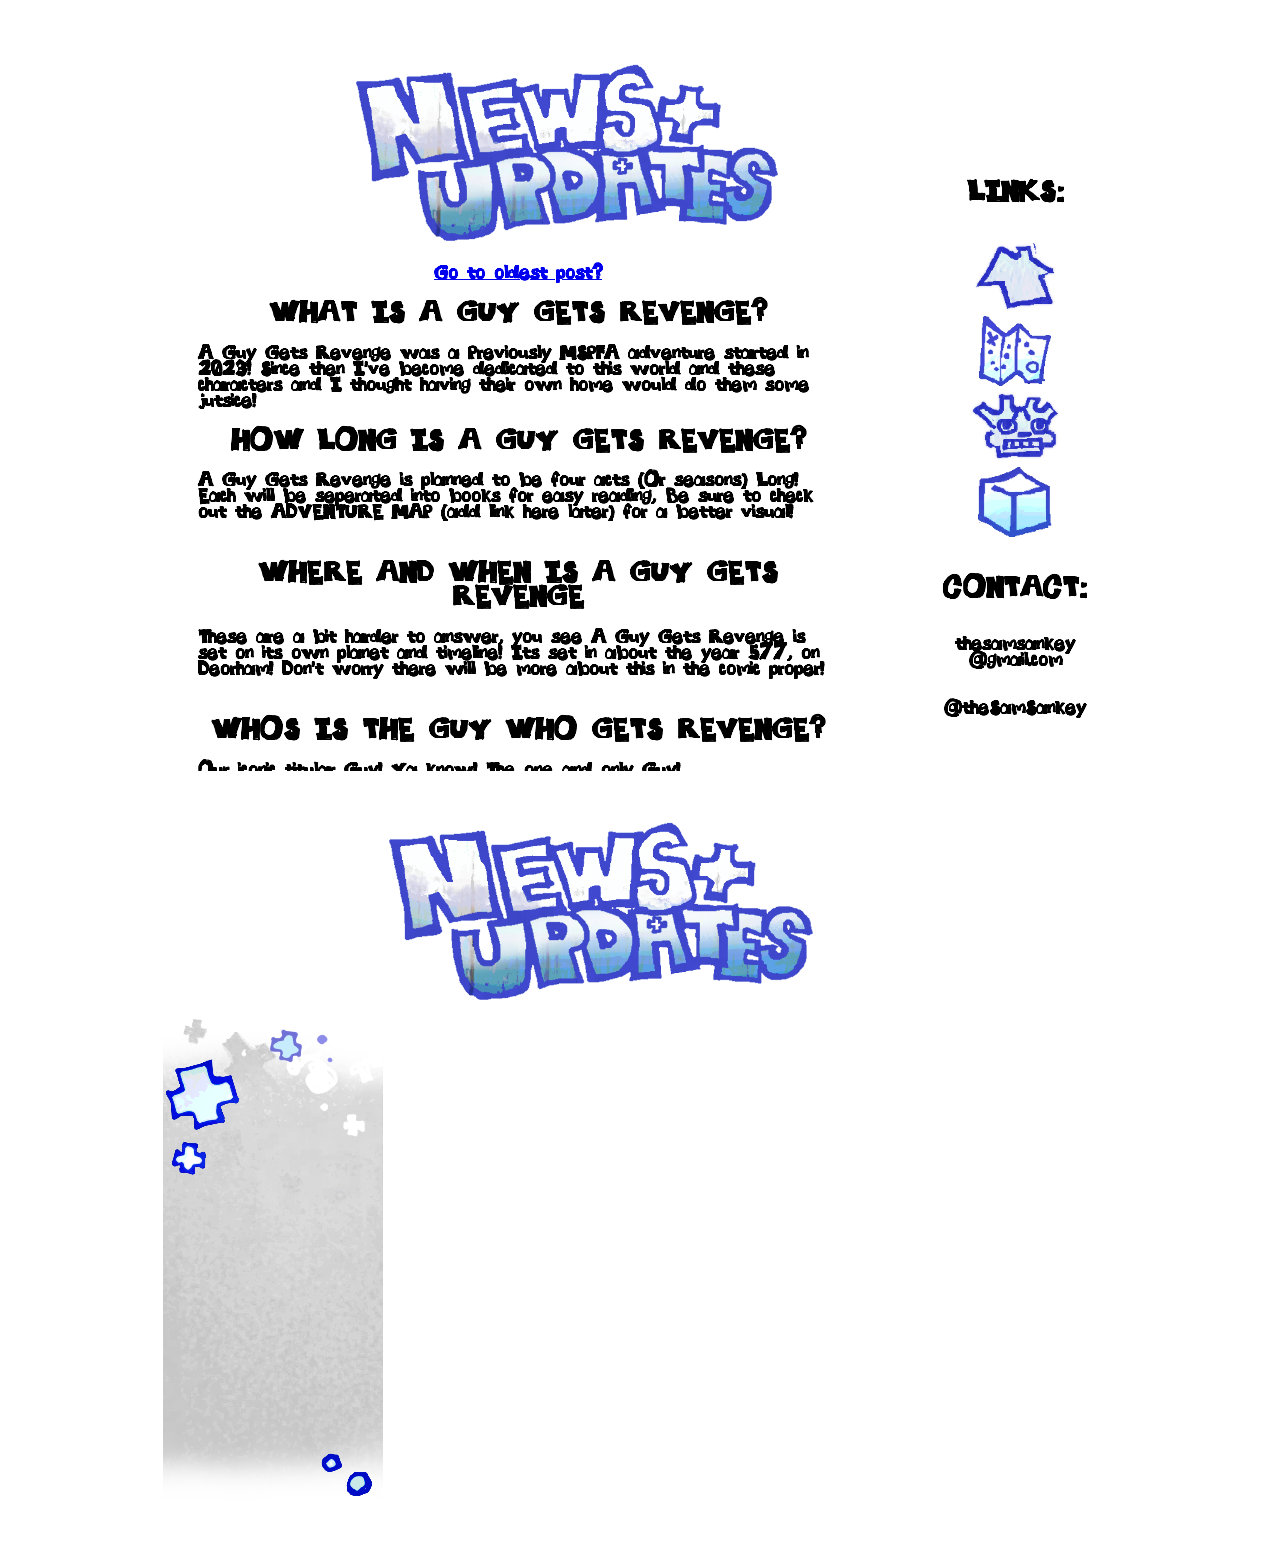
==== public/about.html @ 4111708c "Added the first new page! + Hopefully fixed the stars on mobile" ====
<!doctype html>
<html lang="en">
<head>
    <meta charset="utf-8">
    <meta name="viewport" content="width=device-width, initial-scale=1">
    <title>WELCOME TO A GUY GETS REVENGE</title>
     <link rel="stylesheet" href="OtherStuff/IndexCss.css">
    <style>
          body {
            font-family: GuyFont;
        }
          @font-face {
            font-family: GuyFont;
            src: url("OtherStuff/AGuyGetsAFont.ttf");
        }
        #popupDialog {
            position: fixed;
            top: 50%;
            left: 50%;
            transform: translate(-50%, -50%);
            padding: 20px;
            background-image: url("images/UI/Byebye.png");
            background-repeat: no-repeat;
            background-size: cover;
            border-radius: 6px;
            box-shadow:
                0px 0px 1px 5000px rgba(153, 217, 234, 0.3);
            z-index: 1000;
            visibility: hidden;
        }
    </style>
    <script src="https://u.widget.st/ar.js"></script>
</head><body>
<table style="width:80%"><tr><th>
<table><th><img style="width: 60%;" src="images/UI/Header01.png"><div style="width:650px;max-height:520px;overflow: auto;">
     <a href="#div_id">Go to oldest post?</a>
     <h2> WHAT IS A GUY GETS REVENGE?</h2><div class="dialog">A Guy Gets Revenge was a Previously MSPFA adventure started in 2023! Since then I've become dedicated to this world and these characters and I thought having their own home would do them some jutsice!
     </div><h2>HOW LONG IS A GUY GETS REVENGE?</h2><div class="dialog">A Guy Gets Revenge is planned to be four acts (Or seasons) Long! Each will be seperated into books for easy reading, Be sure to check out the ADVENTURE MAP (add link here later) for a better visual!</div>
       <h2> WHERE AND WHEN IS A GUY GETS REVENGE</h2><div class="dialog">These are a bit harder to answer, you see A Guy Gets Revenge is set on its own planet and timeline! Its set in about the year 577, on Deorham! Don't worry there will be more about this in the comic proper!</div>
       <h2>WHOS IS THE GUY WHO GETS REVENGE?</h2><div class="dialog">Our iconic titular Guy! Ya know! The one and only Guy!</div>
      <h2>I HAVE MORE QUESTIONS!</h2><div class="dialog">PLEASE DONT HESITATE TO REACHOUT EVER PLEASE REACHOUT MY EMAIL MY EMAIL YOU NEED TO EMAIL ME</div>
     <div id="div_id"></div></div></div></th><th>
                <main style="position:sticky; top:-10px; width: fit-content;">
                    <div id="popupContainer">
                        <h2>LINKS:</h2>
                     <a href="index.html"><img class="icon2" style="height:70px;" src="images/UI/icons-home.png"></a>
                     <img class="icon2" style="height:70px;" src="images/UI/icons-map.png">  
                     <img class="icon2" style="height:70px;" src="images/UI/icons-og.png">
                         <button class="button" onclick="openPop()"><img class="icon2" style="height:70px;" src="images/UI/icons-mspfa.png">
                        </button>
                        <div id="popupDialog">
                            <h2>WAIT!!!</h2>
                            YOU'RE ABOUT TO LEAVE AGETSREVENGE.COM!
                            <br>
                            Oh my god
                            A Guy Gets Revenge!
                            <br>
                            Are you sure you want to leave and go to MSPFA?
                            <button
                                class="button"
                                onclick="closePop()">
                                <img class="icon" src="images/UI/No.png">
                            </button>
                            <a href="url">
                                YES
                            </a>
                        </div>
                        <h2>CONTACT:</h2>
                        thesamsankey
                        @gmail.com
                        <br>
                        @theSamSankey
                        <ws-widget type="hc" iid="8956"></ws-widget></div></main></th></tr></table>
                 </table>
                    <main style="width:900px;left:-40px;position:relative;"><img style="width: 50%;" src="images/UI/Header01.png"><table>
        <th style="width:230px;"><img src="images/Sprites/Ad01.png"</th>
     <th><div style="width:650px;max-height:520px;overflow: auto;">
     </main>

    </body>
    <footer>
<script>
const all = document.querySelectorAll('.wobble');

all.forEach(el => {
  let text = el.textContent;
  text = text.split("");
  const textCode = text.map((x, idx) => {
    let delay = (idx + 1) * 50;
    return `<span style="animation-delay: ${delay}ms">${x}</span>`;
  })

  el.innerHTML = textCode.join("");
});
        function openPop() {
            document.getElementById("popupDialog").style.visibility = "visible";
        }
        function closePop() {
            document.getElementById("popupDialog").style.visibility = "hidden";
        }
    </script>
</body>
</html>
---- public/OtherStuff/IndexCss.css ----
html {
            scroll-behavior: smooth;
        }
        body {
            background-image: url("images/UI/Background-Guy.png");
            background-repeat: no-repeat;
            background-attachment: fixed;
            background-size: cover;
            white-space: pre-line;
            padding: 15px;
            font-family: GuyFont;
            scroll-behavior: smooth;
        }
        @font-face {
            font-family: GuyFont;
            src: url("OtherStuff/AGuyGetsAFont.ttf");
        }
        main {
            margin: auto;
            border-radius: 30px;
            height: fit-content;
            padding-top: 10px;
            padding-bottom: 10px;
            width: min-content;
            background-color: white;
            text-align: center;
        }
        table {
            margin: auto;
        }
        /* POPUP */
        #popupDialog {
            position: fixed;
            top: 50%;
            left: 50%;
            transform: translate(-50%, -50%);
            padding: 20px;
            background-image: url("images/UI/Byebye.png");
            background-repeat: no-repeat;
            background-size: cover;
            border-radius: 6px;
            box-shadow:
                0px 0px 1px 5000px rgba(153, 217, 234, 0.3);
            z-index: 1000;
            visibility: hidden;
        }
        .button {
            border: none;
            background-color: transparent;
            text-align: center;
            text-decoration: none;
            font-size: 16px;
            cursor: pointer;
        }
        .dialog {
            display: flex;
            margin: 5px;
            align-items: center;
            text-align: left;
        }
        .thebuttons {
            border: none;
            background-color: transparent;
            text-align: right;
            text-decoration: none;
            font-size: 16px;
            cursor: pointer;
        }
      .wobble {
        font-size: 1.5rem;
        }

        @keyframes wobb {
         0%, 100%   {transform: translateY(random(0, 1)) translateX(-1px)}
         25%  {transform: translateY(-2px) translateX(0px)}
         75%  {transform: translateY(1px) translateX(1px)}
         90%  {transform: translateY(-1px) translateX(-2px)}
        }

        .wobble span {
         animation-name: wobb;
         animation-iteration-count: infinite;
         animation-timing-function: linear;
         animation-duration: 700ms;
         display: inline-block;
         transform: translateY(0px);
        }

        .spacer {
            height: 100px;
        }
        td {
            vertical-align: baseline;
        }
       #wrap {
        display: none;
       }

       .icon { 
            display: inline-block;
            image-rendering: pixelated;
            -webkit-transition-property: all; 
            -webkit-transition-duration: 0.3s; 
            -webkit-transition-timing-function: ease; 
       } 
        .icon:hover { 
            transform: scale(1.06); 
            image-rendering: pixelated;
        }
        .iconr { 
            display: inline-block;
            image-rendering: pixelated;
            cursor: pointer; 
            -webkit-transition-property: all; 
            -webkit-transition-duration: 0.3s; 
            -webkit-transition-timing-function: ease; 
        } 
        .iconr:hover { 
            transform: scale(1.06);
            transform: translateX(10px);
            image-rendering: pixelated;
        }
        .iconl { 
          display: inline-block;
          cursor: pointer; 
          image-rendering: pixelated;
         -webkit-transition-property: all; 
        -webkit-transition-duration: 0.3s; 
        -webkit-transition-timing-function: ease; 
        } 
        .iconl:hover { 
            transform: scale(1.06);
            image-rendering: pixelated;
            transform: translateX(-10px);
        }

        .icon2 { 
            display: inline-block;
            cursor: pointer; 
            -webkit-transition-property: all; 
            -webkit-transition-duration: 0.3s; 
            -webkit-transition-timing-function: ease; 
        } 
        .icon2:hover { 
            transform: translateY(11px); 
        }
        .guy {
            color: #3F48CC;
        }
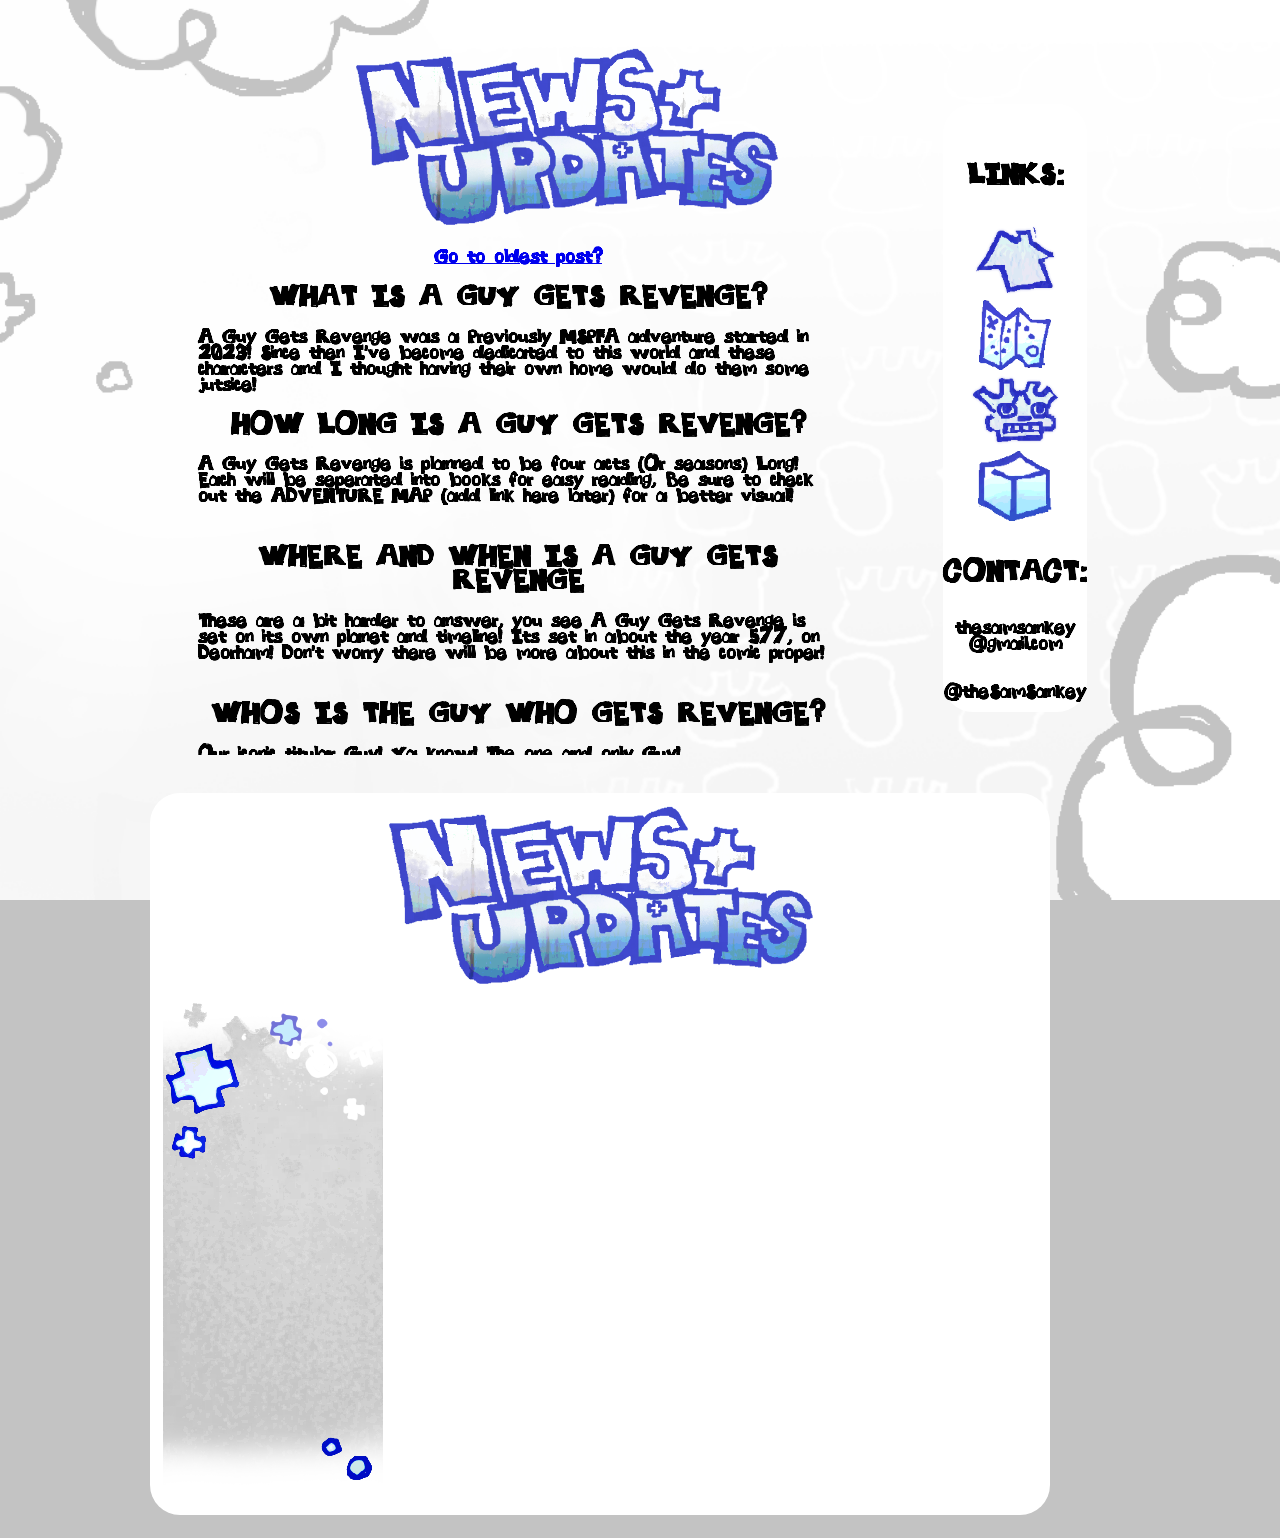
==== commit 95327f39: "whatever" ====
--- a/public/about.html
+++ b/public/about.html
@@ -24,14 +24,13 @@
             background-size: cover;
             border-radius: 6px;
             box-shadow:
-                0px 0px 1px 5000px rgba(153, 217, 234, 0.3);
+            0px 0px 1px 5000px rgba(153, 217, 234, 0.3);
             z-index: 1000;
             visibility: hidden;
         }
     </style>
     <script src="https://u.widget.st/ar.js"></script>
-</head><body>
-<table style="width:80%"><tr><th>
+</head><body><table style="width:80%"><tr><th>
 <table><th><img style="width: 60%;" src="images/UI/Header01.png"><div style="width:650px;max-height:520px;overflow: auto;">
      <a href="#div_id">Go to oldest post?</a>
      <h2> WHAT IS A GUY GETS REVENGE?</h2><div class="dialog">A Guy Gets Revenge was a Previously MSPFA adventure started in 2023! Since then I've become dedicated to this world and these characters and I thought having their own home would do them some jutsice!
@@ -76,7 +75,6 @@
         <th style="width:230px;"><img src="images/Sprites/Ad01.png"</th>
      <th><div style="width:650px;max-height:520px;overflow: auto;">
      </main>
-
     </body>
     <footer>
 <script>
--- a/public/OtherStuff/IndexCss.css
+++ b/public/OtherStuff/IndexCss.css
@@ -1,149 +1,428 @@
- html {
-            scroll-behavior: smooth;
-        }
-        body {
-            background-image: url("images/UI/Background-Guy.png");
-            background-repeat: no-repeat;
-            background-attachment: fixed;
-            background-size: cover;
-            white-space: pre-line;
-            padding: 15px;
-            font-family: GuyFont;
-            scroll-behavior: smooth;
-        }
-        @font-face {
-            font-family: GuyFont;
-            src: url("OtherStuff/AGuyGetsAFont.ttf");
-        }
-        main {
-            margin: auto;
-            border-radius: 30px;
-            height: fit-content;
-            padding-top: 10px;
-            padding-bottom: 10px;
-            width: min-content;
-            background-color: white;
-            text-align: center;
-        }
-        table {
-            margin: auto;
-        }
-        /* POPUP */
-        #popupDialog {
-            position: fixed;
-            top: 50%;
-            left: 50%;
-            transform: translate(-50%, -50%);
-            padding: 20px;
-            background-image: url("images/UI/Byebye.png");
-            background-repeat: no-repeat;
-            background-size: cover;
-            border-radius: 6px;
-            box-shadow:
-                0px 0px 1px 5000px rgba(153, 217, 234, 0.3);
-            z-index: 1000;
-            visibility: hidden;
-        }
-        .button {
-            border: none;
-            background-color: transparent;
-            text-align: center;
-            text-decoration: none;
-            font-size: 16px;
-            cursor: pointer;
-        }
-        .dialog {
-            display: flex;
-            margin: 5px;
-            align-items: center;
-            text-align: left;
-        }
-        .thebuttons {
-            border: none;
-            background-color: transparent;
-            text-align: right;
-            text-decoration: none;
-            font-size: 16px;
-            cursor: pointer;
-        }
-      .wobble {
-        font-size: 1.5rem;
-        }
-
-        @keyframes wobb {
-         0%, 100%   {transform: translateY(random(0, 1)) translateX(-1px)}
-         25%  {transform: translateY(-2px) translateX(0px)}
-         75%  {transform: translateY(1px) translateX(1px)}
-         90%  {transform: translateY(-1px) translateX(-2px)}
-        }
-
-        .wobble span {
-         animation-name: wobb;
-         animation-iteration-count: infinite;
-         animation-timing-function: linear;
-         animation-duration: 700ms;
-         display: inline-block;
-         transform: translateY(0px);
-        }
-
-        .spacer {
-            height: 100px;
-        }
-        td {
-            vertical-align: baseline;
-        }
-       #wrap {
+html {
+    scroll-behavior: smooth;
+}
+body {
+    background-color: #C3C3C3;
+    background-image: url("../images/UI/Background-Guy2.png");
+    background-repeat: no-repeat;
+    background-attachment: fixed;
+    background-size: cover;
+    background-position: center center;
+    white-space: pre-line;
+    padding: 15px;
+    font-family: GuyFont;
+    scroll-behavior: smooth;
+}
+
+@keyframes pageFadeIn {
+    from {
+        opacity: 0;
+    }
+    to {
+        opacity: 1;
+    }
+}
+
+@font-face {
+    font-family: GuyFont;
+    src: url("AGuyGetsAFont.ttf");
+}
+
+main {
+    margin: auto;
+    border-radius: 30px;
+    height: fit-content;
+    padding-top: 10px;
+    padding-bottom: 10px;
+    width: min-content;
+    background-color: white;
+    text-align: center;
+}
+
+table {
+    margin: auto;
+}
+
+.top-layout {
+    width: 80%;
+}
+
+.top-layout th {
+    vertical-align: top;
+}
+
+.top-decoration {
+    width: 690px;
+}
+
+.main-logo {
+    width: 70%;
+}
+
+.star01 {
+    position: absolute;
+    width: 90%;
+    top: 10px;
+    left: 170px;
+    z-index: 1;
+}
+
+.landing-image {
+    width: 650px;
+}
+
+.footer-image {
+    width: 650px;
+}
+
+.dialog {
+    display: flex;
+    margin: 5px;
+    align-items: center;
+    text-align: left;
+}
+
+.dialog img {
+    height: 45px;
+}
+
+.guy {
+    color: #3F48CC;
+}
+
+.thebuttons {
+    border: none;
+    background-color: transparent;
+    text-align: right;
+    text-decoration: none;
+    font-size: 16px;
+    cursor: pointer;
+}
+
+.button {
+    border: none;
+    background-color: transparent;
+    text-align: center;
+    text-decoration: none;
+    font-size: 16px;
+    cursor: pointer;
+}
+
+.sidebar {
+    position: sticky;
+    top: -10px;
+    width: fit-content;
+    margin-top: 113px;
+}
+
+#popupDialog {
+    position: fixed;
+    top: 50%;
+    left: 50%;
+    transform: translate(-50%, -50%);
+    padding: 20px;
+    background-image: url("../images/UI/Byebye.png");
+    background-repeat: no-repeat;
+    background-size: cover;
+    border-radius: 6px;
+    box-shadow: 0px 0px 1px 5000px rgba(153, 217, 234, 0.3);
+    z-index: 1000;
+    visibility: hidden;
+}
+
+.icon {
+    display: inline-block;
+    image-rendering: pixelated;
+    -webkit-transition-property: all;
+    -webkit-transition-duration: 0.3s;
+    -webkit-transition-timing-function: ease;
+}
+
+.icon:hover {
+    transform: scale(1.06);
+    image-rendering: pixelated;
+}
+
+.iconr {
+    display: inline-block;
+    image-rendering: pixelated;
+    cursor: pointer;
+    height: 100px;
+    -webkit-transition-property: all;
+    -webkit-transition-duration: 0.3s;
+    -webkit-transition-timing-function: ease;
+}
+
+.iconr:hover {
+    transform: translateX(10px);
+    image-rendering: pixelated;
+}
+
+.iconl {
+    display: inline-block;
+    cursor: pointer;
+    image-rendering: pixelated;
+    -webkit-transition-property: all;
+    -webkit-transition-duration: 0.3s;
+    -webkit-transition-timing-function: ease;
+}
+
+.iconl:hover {
+    transform: translateX(-10px);
+    image-rendering: pixelated;
+}
+
+.icon2 {
+    display: inline-block;
+    cursor: pointer;
+    height: 70px;
+    -webkit-transition-property: all;
+    -webkit-transition-duration: 0.3s;
+    -webkit-transition-timing-function: ease;
+}
+
+.icon2:hover {
+    transform: translateY(11px);
+}
+
+.wobble {
+    font-size: 1.5rem;
+}
+
+@keyframes wobb {
+    0%, 100% {
+        transform: translateY(0px) translateX(-1px);
+    }
+    25% {
+        transform: translateY(-2px) translateX(0px);
+    }
+    75% {
+        transform: translateY(1px) translateX(1px);
+    }
+    90% {
+        transform: translateY(-1px) translateX(-2px);
+    }
+}
+
+.wobble span {
+    animation-name: wobb;
+    animation-iteration-count: infinite;
+    animation-timing-function: linear;
+    animation-duration: 700ms;
+    display: inline-block;
+    transform: translateY(0px);
+}
+
+.spacer {
+    height: 100px;
+}
+
+td {
+    vertical-align: baseline;
+}
+
+#wrap {
+    display: none;
+}
+
+.news-section {
+    width: 900px;
+    left: -40px;
+    position: relative;
+}
+
+.news-header {
+    width: 50%;
+}
+
+.star02 {
+    position: absolute;
+    width: 60%;
+    top: -190px;
+    left: 670px;
+    z-index: 5;
+}
+
+.news-table {
+    width: 100%;
+}
+
+.news-ad {
+    width: 230px;
+}
+
+.post-container {
+    width: 650px;
+    max-height: 520px;
+    overflow: auto;
+}
+
+
+/* MOBILE */
+
+@media (max-width: 600px) {
+    body {
+        padding: 7px;
+        overflow-x: hidden;
+        background-attachment: scroll;
+    }
+
+    .top-layout {
+        width: 100% !important;
+        display: block;
+    }
+
+    .top-layout tbody,
+    .top-layout tr {
+        display: block;
+    }
+
+    .top-layout th {
+        display: block;
+        width: 100% !important;
+        padding: 0;
+    }
+
+    .main-content {
+        position: relative;
+        width: 100% !important;
+        max-width: 100%;
+        box-sizing: border-box;
+        border-radius: 25px;
+        overflow: hidden;
+    }
+
+    .top-decoration {
+        width: 100% !important;
+        height: auto;
+    }
+
+    .main-logo {
+        width: 90% !important;
+        height: auto;
+        position: relative;
+        z-index: 2;
+    }
+
+    .star01 {
+        width: 70% !important;
+        top: 5px;
+        left: 50%;
+        z-index: 3;
+    }
+
+    .landing-image {
+        width: 100% !important;
+        height: auto;
+    }
+
+    .dialog {
+        margin: 5px 8px;
+        max-width: 100%;
+        box-sizing: border-box;
+        font-size: 0.9rem;
+    }
+
+    .dialog img {
+        height: 45px;
+        width: auto;
+        flex-shrink: 0;
+    }
+
+    .iconr {
+        height: 80px;
+        width: auto;
+    }
+
+    .footer-image {
+        width: 100% !important;
+        height: auto;
+    }
+
+    .sidebar {
+        position: static !important;
+        width: 100% !important;
+        max-width: 100%;
+        box-sizing: border-box;
+        margin-top: 15px;
+    }
+
+    #popupContainer {
+        width: 100%;
+        box-sizing: border-box;
+    }
+
+    .news-section {
+        width: 100% !important;
+        max-width: 100%;
+        left: 0 !important;
+        position: relative;
+        box-sizing: border-box;
+        margin-top: 30px;
+    }
+
+    .news-header {
+        width: 75% !important;
+        height: auto;
+    }
+
+    .star02 {
+        width: 55% !important;
+        top: -70px;
+        left: 50%;
+        z-index: 5;
+    }
+
+    .news-table {
+        width: 100% !important;
+        display: block;
+    }
+
+    .news-table tbody,
+    .news-table tr {
+        display: block;
+    }
+
+    .news-table th {
+        display: block;
+        width: 100% !important;
+        box-sizing: border-box;
+        padding: 0;
+    }
+
+    .news-ad {
         display: none;
-       }
-
-       .icon { 
-            display: inline-block;
-            image-rendering: pixelated;
-            -webkit-transition-property: all; 
-            -webkit-transition-duration: 0.3s; 
-            -webkit-transition-timing-function: ease; 
-       } 
-        .icon:hover { 
-            transform: scale(1.06); 
-            image-rendering: pixelated;
-        }
-        .iconr { 
-            display: inline-block;
-            image-rendering: pixelated;
-            cursor: pointer; 
-            -webkit-transition-property: all; 
-            -webkit-transition-duration: 0.3s; 
-            -webkit-transition-timing-function: ease; 
-        } 
-        .iconr:hover { 
-            transform: scale(1.06);
-            transform: translateX(10px);
-            image-rendering: pixelated;
-        }
-        .iconl { 
-          display: inline-block;
-          cursor: pointer; 
-          image-rendering: pixelated;
-         -webkit-transition-property: all; 
-        -webkit-transition-duration: 0.3s; 
-        -webkit-transition-timing-function: ease; 
-        } 
-        .iconl:hover { 
-            transform: scale(1.06);
-            image-rendering: pixelated;
-            transform: translateX(-10px);
-        }
-
-        .icon2 { 
-            display: inline-block;
-            cursor: pointer; 
-            -webkit-transition-property: all; 
-            -webkit-transition-duration: 0.3s; 
-            -webkit-transition-timing-function: ease; 
-        } 
-        .icon2:hover { 
-            transform: translateY(11px); 
-        }
-        .guy {
-            color: #3F48CC;
-        } +    }
+
+    .post-container {
+        width: 100% !important;
+        max-width: 100%;
+        max-height: none !important;
+        overflow: visible !important;
+        box-sizing: border-box;
+        padding: 0 10px;
+    }
+
+    .post-container .dialog {
+        display: block;
+        width: 100%;
+        margin: 10px 0;
+        box-sizing: border-box;
+        font-size: 0.85rem;
+        line-height: 1.05;
+    }
+
+    #popupDialog {
+        width: 80vw;
+        max-width: 400px;
+        max-height: 80vh;
+        box-sizing: border-box;
+        overflow: auto;
+        padding: 15px;
+    }
+
+    .main-content img,
+    .news-section img {
+        max-width: 100%;
+    }
+}
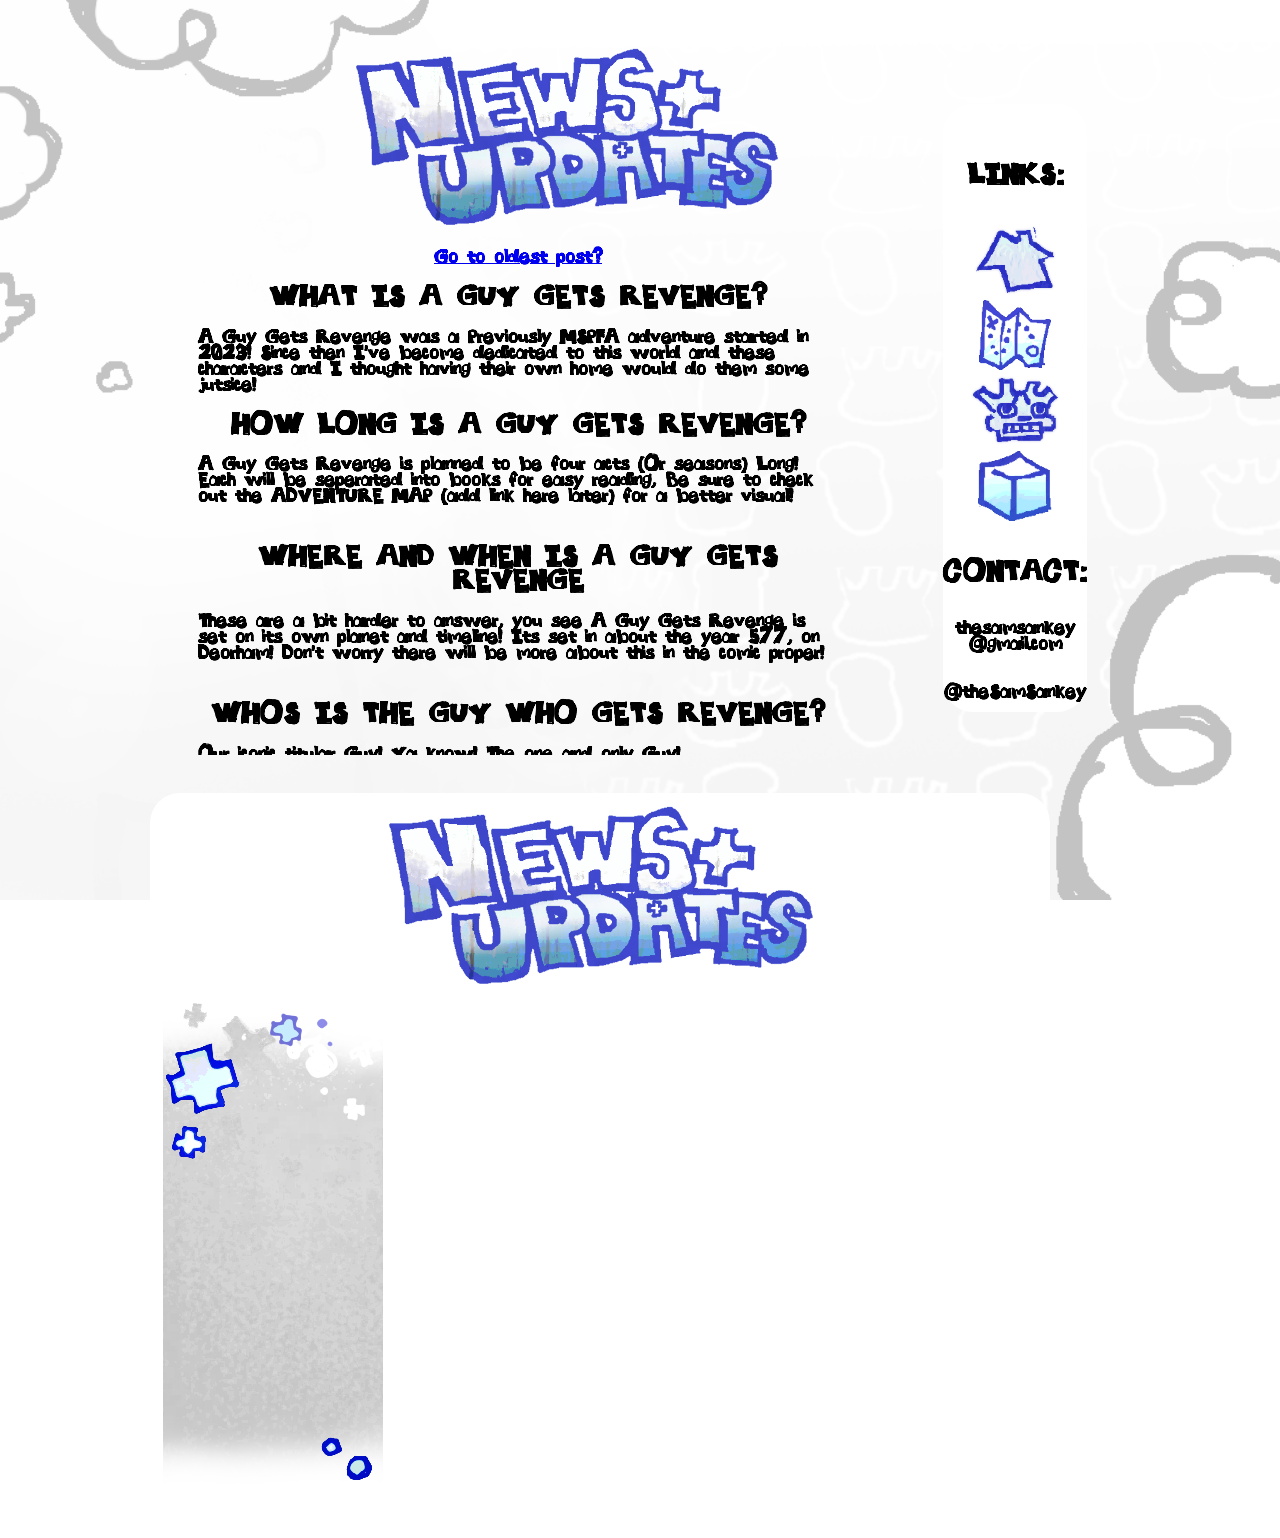
==== commit e05704c6: "Im so tired fuck you fuck everyone whats even the point" ====
--- a/public/about.html
+++ b/public/about.html
@@ -69,7 +69,7 @@
                         @gmail.com
                         <br>
                         @theSamSankey
-                        <ws-widget type="hc" iid="8956"></ws-widget></div></main></th></tr></table>
+                        </div></main></th></tr></table>
                  </table>
                     <main style="width:900px;left:-40px;position:relative;"><img style="width: 50%;" src="images/UI/Header01.png"><table>
         <th style="width:230px;"><img src="images/Sprites/Ad01.png"</th>
--- a/public/OtherStuff/IndexCss.css
+++ b/public/OtherStuff/IndexCss.css
@@ -1,428 +1,609 @@
 html {
-    scroll-behavior: smooth;
-}
+    scroll-behavior:smooth;
+}
+
 body {
-    background-color: #C3C3C3;
-    background-image: url("../images/UI/Background-Guy2.png");
-    background-repeat: no-repeat;
-    background-attachment: fixed;
-    background-size: cover;
-    background-position: center center;
-    white-space: pre-line;
-    padding: 15px;
-    font-family: GuyFont;
-    scroll-behavior: smooth;
+    background-color:#fff;
+    background-image:url("../images/UI/Background-Guy2.png");
+    background-repeat:no-repeat;
+    background-attachment:fixed;
+    background-size:cover;
+    background-position:center center;
+    white-space:pre-line;
+    padding:15px;
+    font-family:GuyFont;
+    scroll-behavior:smooth;
+    animation:pageFadeIn 1.2s ease-in-out;
+    overflow-x:hidden;
+}
+
+@font-face {
+    font-family:GuyFont;
+    src:url("AGuyGetsAFont.ttf");
 }
 
 @keyframes pageFadeIn {
     from {
-        opacity: 0;
+        opacity:0;
     }
     to {
-        opacity: 1;
-    }
-}
-
-@font-face {
-    font-family: GuyFont;
-    src: url("AGuyGetsAFont.ttf");
+        opacity:1;
+    }
 }
 
 main {
-    margin: auto;
-    border-radius: 30px;
-    height: fit-content;
-    padding-top: 10px;
-    padding-bottom: 10px;
-    width: min-content;
-    background-color: white;
-    text-align: center;
+    margin:auto;
+    border-radius:30px;
+    height:fit-content;
+    padding-top:10px;
+    padding-bottom:10px;
+    width:min-content;
+    background-color:white;
+    text-align:center;
 }
 
 table {
-    margin: auto;
-}
+    margin:auto;
+}
+
+td {
+    vertical-align:baseline;
+}
+
+#wrap {
+    display:none;
+}
+
+/* BOTTOM REVEAL */
+
+#bottomReveal {
+    position:fixed;
+    left:50%;
+    bottom:0;
+    width:100vw;
+    height:auto;
+    z-index:1;
+    pointer-events:none;
+    transform:translate(-50%,100%);
+    will-change:transform;
+}
+
+#bottomReveal img {
+    display:block;
+    width:100%;
+    height:auto;
+}
+
+/* POPUP */
+
+#popupDialog {
+    position:fixed;
+    top:50%;
+    left:50%;
+    transform:translate(-50%,-50%);
+    padding:20px;
+    background-image:url("../images/UI/Byebye.png");
+    background-repeat:no-repeat;
+    background-size:cover;
+    border-radius:6px;
+    box-shadow:0px 0px 1px 5000px rgba(153,217,234,0.3);
+    z-index:1000;
+    visibility:hidden;
+}
+
+.button {
+    border:none;
+    background-color:transparent;
+    text-align:center;
+    text-decoration:none;
+    font-size:16px;
+    cursor:pointer;
+}
+
+/* DIALOGUE */
+
+.dialog {
+    display:flex;
+    margin:5px;
+    align-items:center;
+    text-align:left;
+}
+
+.thebuttons {
+    border:none;
+    background-color:transparent;
+    text-align:right;
+    text-decoration:none;
+    font-size:16px;
+    cursor:pointer;
+}
+
+/* WOBBLE TEXT */
+
+.wobble {
+    font-size:1.5rem;
+}
+
+@keyframes wobb {
+    0%,100% {
+        transform:translateY(0) translateX(-1px);
+    }
+    25% {
+        transform:translateY(-2px) translateX(0);
+    }
+    75% {
+        transform:translateY(1px) translateX(1px);
+    }
+    90% {
+        transform:translateY(-1px) translateX(-2px);
+    }
+}
+
+.wobble span {
+    animation-name:wobb;
+    animation-iteration-count:infinite;
+    animation-timing-function:linear;
+    animation-duration:700ms;
+    display:inline-block;
+    transform:translateY(0);
+}
+
+.spacer {
+    height:100px;
+}
+
+/* ICONS */
+
+.icon {
+    display:inline-block;
+    image-rendering:pixelated;
+    -webkit-transition-property:all;
+    -webkit-transition-duration:0.3s;
+    -webkit-transition-timing-function:ease;
+}
+
+.icon:hover {
+    transform:scale(1.06);
+    image-rendering:pixelated;
+}
+
+.iconr {
+    display:inline-block;
+    image-rendering:pixelated;
+    cursor:pointer;
+    -webkit-transition-property:all;
+    -webkit-transition-duration:0.3s;
+    -webkit-transition-timing-function:ease;
+}
+
+.iconr:hover {
+    transform:translateX(10px);
+    image-rendering:pixelated;
+}
+
+.iconl {
+    display:inline-block;
+    cursor:pointer;
+    image-rendering:pixelated;
+    -webkit-transition-property:all;
+    -webkit-transition-duration:0.3s;
+    -webkit-transition-timing-function:ease;
+}
+
+.iconl:hover {
+    transform:translateX(-10px);
+    image-rendering:pixelated;
+}
+
+.icon2 {
+    display:inline-block;
+    cursor:pointer;
+    -webkit-transition-property:all;
+    -webkit-transition-duration:0.3s;
+    -webkit-transition-timing-function:ease;
+}
+
+.icon2:hover {
+    transform:translateY(11px);
+}
+
+/* GUY TEXT */
+
+.guy {
+    color:#3F48CC;
+}
+
+/* TOP LAYOUT */
 
 .top-layout {
-    width: 80%;
+    width:900px;
+    margin:0 auto;
+    border-collapse:collapse;
 }
 
 .top-layout th {
-    vertical-align: top;
-}
+    vertical-align:top;
+    padding:0;
+}
+
+.top-layout th:first-child {
+    width:690px;
+}
+
+.top-layout th:last-child {
+    width:180px;
+}
+
+/* MAIN CONTENT */
+
+.main-content {
+    width:690px;
+    box-sizing:border-box;
+    position:static;
+}
+
+/* TOP HEADER */
 
 .top-decoration {
-    width: 690px;
+    display:block;
+    width:690px;
+    height:auto;
+    margin:0 auto;
 }
 
 .main-logo {
-    width: 70%;
-}
+    display:block;
+    width:70%;
+    height:auto;
+    margin:0 auto;
+}
+
+.landing-image {
+    display:block;
+    width:650px;
+    height:auto;
+    margin:0 auto;
+}
+
+.footer-image {
+    display:block;
+    width:650px;
+    height:auto;
+    margin:0 auto;
+}
+
+/* SIDEBAR */
+
+.sidebar {
+    position:sticky;
+    top:0;
+    width:180px;
+    box-sizing:border-box;
+    margin-top:113px;
+    background-color:rgba(255,255,255,0.78);
+    border-radius:15px;
+    overflow:visible;
+}
+
+#popupContainer {
+    position:relative;
+}
+
+#popupContainer ws-widget {
+    position:absolute;
+    width:300px;
+    height:160px;
+    left:23%;
+    bottom:190px;
+    transform:translateX(-50%);
+    z-index:10;
+}
+
+/* STARS */
 
 .star01 {
-    position: absolute;
-    width: 90%;
-    top: 10px;
-    left: 170px;
-    z-index: 1;
-}
-
-.landing-image {
-    width: 650px;
-}
-
-.footer-image {
-    width: 650px;
-}
-
-.dialog {
-    display: flex;
-    margin: 5px;
-    align-items: center;
-    text-align: left;
-}
-
-.dialog img {
-    height: 45px;
-}
-
-.guy {
-    color: #3F48CC;
-}
-
-.thebuttons {
-    border: none;
-    background-color: transparent;
-    text-align: right;
-    text-decoration: none;
-    font-size: 16px;
-    cursor: pointer;
-}
-
-.button {
-    border: none;
-    background-color: transparent;
-    text-align: center;
-    text-decoration: none;
-    font-size: 16px;
-    cursor: pointer;
-}
-
-.sidebar {
-    position: sticky;
-    top: -10px;
-    width: fit-content;
-    margin-top: 113px;
-}
-
-#popupDialog {
-    position: fixed;
-    top: 50%;
-    left: 50%;
-    transform: translate(-50%, -50%);
-    padding: 20px;
-    background-image: url("../images/UI/Byebye.png");
-    background-repeat: no-repeat;
-    background-size: cover;
-    border-radius: 6px;
-    box-shadow: 0px 0px 1px 5000px rgba(153, 217, 234, 0.3);
-    z-index: 1000;
-    visibility: hidden;
-}
-
-.icon {
-    display: inline-block;
-    image-rendering: pixelated;
-    -webkit-transition-property: all;
-    -webkit-transition-duration: 0.3s;
-    -webkit-transition-timing-function: ease;
-}
-
-.icon:hover {
-    transform: scale(1.06);
-    image-rendering: pixelated;
-}
-
-.iconr {
-    display: inline-block;
-    image-rendering: pixelated;
-    cursor: pointer;
-    height: 100px;
-    -webkit-transition-property: all;
-    -webkit-transition-duration: 0.3s;
-    -webkit-transition-timing-function: ease;
-}
-
-.iconr:hover {
-    transform: translateX(10px);
-    image-rendering: pixelated;
-}
-
-.iconl {
-    display: inline-block;
-    cursor: pointer;
-    image-rendering: pixelated;
-    -webkit-transition-property: all;
-    -webkit-transition-duration: 0.3s;
-    -webkit-transition-timing-function: ease;
-}
-
-.iconl:hover {
-    transform: translateX(-10px);
-    image-rendering: pixelated;
-}
-
-.icon2 {
-    display: inline-block;
-    cursor: pointer;
-    height: 70px;
-    -webkit-transition-property: all;
-    -webkit-transition-duration: 0.3s;
-    -webkit-transition-timing-function: ease;
-}
-
-.icon2:hover {
-    transform: translateY(11px);
-}
-
-.wobble {
-    font-size: 1.5rem;
-}
-
-@keyframes wobb {
-    0%, 100% {
-        transform: translateY(0px) translateX(-1px);
-    }
-    25% {
-        transform: translateY(-2px) translateX(0px);
-    }
-    75% {
-        transform: translateY(1px) translateX(1px);
-    }
-    90% {
-        transform: translateY(-1px) translateX(-2px);
-    }
-}
-
-.wobble span {
-    animation-name: wobb;
-    animation-iteration-count: infinite;
-    animation-timing-function: linear;
-    animation-duration: 700ms;
-    display: inline-block;
-    transform: translateY(0px);
-}
-
-.spacer {
-    height: 100px;
-}
-
-td {
-    vertical-align: baseline;
-}
-
-#wrap {
-    display: none;
-}
+    position:absolute;
+    width:80%;
+    max-width:none;
+    top:-6px;
+    left:180px;
+    z-index:1;
+    pointer-events:none;
+}
+
+.star02 {
+    position:absolute;
+    width:40%;
+    max-width:650px;
+    top:-150px;
+    left:670px;
+    z-index:5;
+    pointer-events:none;
+}
+
+/* NEWS */
 
 .news-section {
-    width: 900px;
-    left: -40px;
-    position: relative;
+    position:relative;
+    width:900px;
+    margin:80px auto 0;
+    left:-40px;
+    text-align:center;
+    z-index:2;
 }
 
 .news-header {
-    width: 50%;
-}
-
-.star02 {
-    position: absolute;
-    width: 60%;
-    top: -190px;
-    left: 670px;
-    z-index: 5;
+    display:block;
+    width:50%;
+    height:auto;
+    margin:0 auto;
 }
 
 .news-table {
-    width: 100%;
+    width:100%;
+    margin:0 auto;
+    border-collapse:collapse;
 }
 
 .news-ad {
-    width: 230px;
+    width:230px;
+    vertical-align:top;
+}
+
+.news-ad img {
+    display:block;
+    width:230px;
+    max-width:230px;
+    height:auto;
+}
+
+.news-posts {
+    width:650px;
+    vertical-align:top;
 }
 
 .post-container {
-    width: 650px;
-    max-height: 520px;
-    overflow: auto;
-}
-
+    width:650px;
+    max-height:520px;
+    overflow:auto;
+    margin:0 auto;
+    padding:0 25px 15px;
+    box-sizing:border-box;
+    background-color:white;
+    border-radius:0 0 20px 20px;
+    text-align:left;
+}
+
+.post-container h2 {
+    text-align:center;
+    margin:20px 0 12px;
+}
+
+.post-container h3 {
+    text-align:center;
+    margin:0 0 15px;
+}
+
+.post-container .dialog {
+    display:block;
+    margin:0 0 25px;
+    padding:0 5px 25px;
+    border-bottom:2px dashed #000;
+    line-height:1.25;
+}
+
+.post-container #oldestpost .dialog {
+    border-bottom:none;
+}
+
+.news-section > img:last-child {
+    display:block;
+    max-width:100%;
+    height:auto;
+    margin:0 auto;
+}
 
 /* MOBILE */
 
-@media (max-width: 600px) {
+@media (max-width:600px) {
     body {
-        padding: 7px;
-        overflow-x: hidden;
-        background-attachment: scroll;
+        padding:5px;
+        overflow-x:hidden;
+        background-attachment:scroll;
     }
 
     .top-layout {
-        width: 100% !important;
-        display: block;
-    }
-
-    .top-layout tbody,
-    .top-layout tr {
-        display: block;
+        width:100% !important;
+        margin:0 auto;
+        border-collapse:collapse;
     }
 
     .top-layout th {
-        display: block;
-        width: 100% !important;
-        padding: 0;
+        vertical-align:top;
+        padding:0;
+    }
+
+    .top-layout th:first-child {
+        width:78% !important;
+    }
+
+    .top-layout th:last-child {
+        width:22% !important;
     }
 
     .main-content {
-        position: relative;
-        width: 100% !important;
-        max-width: 100%;
-        box-sizing: border-box;
-        border-radius: 25px;
-        overflow: hidden;
+        width:100% !important;
+        box-sizing:border-box;
     }
 
     .top-decoration {
-        width: 100% !important;
-        height: auto;
+        width:100%;
+        height:auto;
     }
 
     .main-logo {
-        width: 90% !important;
-        height: auto;
-        position: relative;
-        z-index: 2;
-    }
+        width:70%;
+        height:auto;
+        margin:0 auto;
+    }
+
+    .landing-image {
+        width:100%;
+        height:auto;
+    }
+
+    .footer-image {
+        width:100%;
+        height:auto;
+    }
+
+    /* STAR 01 */
 
     .star01 {
-        width: 70% !important;
-        top: 5px;
-        left: 50%;
-        z-index: 3;
-    }
-
-    .landing-image {
-        width: 100% !important;
-        height: auto;
+        width:45% !important;
+        max-width:none !important;
+        top:10px !important;
+        left:170px !important;
+    }
+
+    /* SIDEBAR */
+
+    .sidebar {
+        position:sticky;
+        top:5px;
+        width:150px !important;
+        min-width:150px;
+        box-sizing:border-box;
+        margin-top:113px;
+        border-radius:15px;
+        background-color:rgba(255,255,255,0.78);
+    }
+
+    #popupContainer {
+        position:relative;
+        width:100%;
+        box-sizing:border-box;
+        font-size:0.6rem;
+    }
+
+    #popupContainer h2 {
+        font-size:0.9rem;
+        margin:5px 0;
+    }
+
+    /* KEEP ORIGINAL ICON SIZES */
+
+    .icon2 {
+        width:auto;
+        height:auto;
+        max-width:100%;
+    }
+
+    #popupContainer ws-widget {
+        position:absolute;
+        width:260px;
+        height:140px;
+        left:50%;
+        bottom:-90px;
+        transform:translateX(-50%);
+        z-index:10;
+    }
+
+    /* NEWS */
+
+    .news-section {
+        position:relative;
+        width:100% !important;
+        left:0 !important;
+        margin-top:50px;
+        box-sizing:border-box;
+    }
+
+    .news-header {
+        width:50% !important;
+        height:auto;
+        margin:0 auto;
+    }
+
+    .star02 {
+        width:40% !important;
+        max-width:none !important;
+        top:-150px !important;
+        left:670px !important;
+    }
+
+    .news-table {
+        width:100% !important;
+        margin:auto;
+        table-layout:fixed;
+    }
+
+    .news-table th {
+        vertical-align:top;
+        padding:0;
+    }
+
+    .news-ad {
+        width:20% !important;
+    }
+
+    .news-ad img {
+        width:100%;
+        height:auto;
+    }
+
+    .news-posts {
+        width:80% !important;
+    }
+
+    .post-container {
+        width:100% !important;
+        max-width:none;
+        max-height:520px;
+        overflow:auto;
+        box-sizing:border-box;
+        padding:0 8px 10px;
+        font-size:0.65rem;
+        line-height:1;
+        border-radius:0 0 15px 15px;
+    }
+
+    .post-container .dialog {
+        font-size:0.65rem;
+        line-height:1.05;
+    }
+
+    .post-container h2 {
+        font-size:0.9rem;
+    }
+
+    .post-container h3 {
+        font-size:0.7rem;
     }
 
     .dialog {
-        margin: 5px 8px;
-        max-width: 100%;
-        box-sizing: border-box;
-        font-size: 0.9rem;
+        margin:4px;
+        font-size:0.7rem;
+        line-height:1;
     }
 
     .dialog img {
-        height: 45px;
-        width: auto;
-        flex-shrink: 0;
-    }
-
-    .iconr {
-        height: 80px;
-        width: auto;
-    }
-
-    .footer-image {
-        width: 100% !important;
-        height: auto;
-    }
-
-    .sidebar {
-        position: static !important;
-        width: 100% !important;
-        max-width: 100%;
-        box-sizing: border-box;
-        margin-top: 15px;
-    }
-
-    #popupContainer {
-        width: 100%;
-        box-sizing: border-box;
-    }
-
-    .news-section {
-        width: 100% !important;
-        max-width: 100%;
-        left: 0 !important;
-        position: relative;
-        box-sizing: border-box;
-        margin-top: 30px;
-    }
-
-    .news-header {
-        width: 75% !important;
-        height: auto;
-    }
-
-    .star02 {
-        width: 55% !important;
-        top: -70px;
-        left: 50%;
-        z-index: 5;
-    }
-
-    .news-table {
-        width: 100% !important;
-        display: block;
-    }
-
-    .news-table tbody,
-    .news-table tr {
-        display: block;
-    }
-
-    .news-table th {
-        display: block;
-        width: 100% !important;
-        box-sizing: border-box;
-        padding: 0;
-    }
-
-    .news-ad {
-        display: none;
-    }
-
-    .post-container {
-        width: 100% !important;
-        max-width: 100%;
-        max-height: none !important;
-        overflow: visible !important;
-        box-sizing: border-box;
-        padding: 0 10px;
-    }
-
-    .post-container .dialog {
-        display: block;
-        width: 100%;
-        margin: 10px 0;
-        box-sizing: border-box;
-        font-size: 0.85rem;
-        line-height: 1.05;
+        height:auto;
+        width:auto;
+        max-width:100%;
+        flex-shrink:0;
     }
 
     #popupDialog {
-        width: 80vw;
-        max-width: 400px;
-        max-height: 80vh;
-        box-sizing: border-box;
-        overflow: auto;
-        padding: 15px;
-    }
-
-    .main-content img,
-    .news-section img {
-        max-width: 100%;
+        width:80vw;
+        max-width:300px;
+        max-height:80vh;
+        box-sizing:border-box;
+        overflow:auto;
+        padding:12px;
+    }
+
+    #bottomReveal {
+        width:100vw;
     }
 }
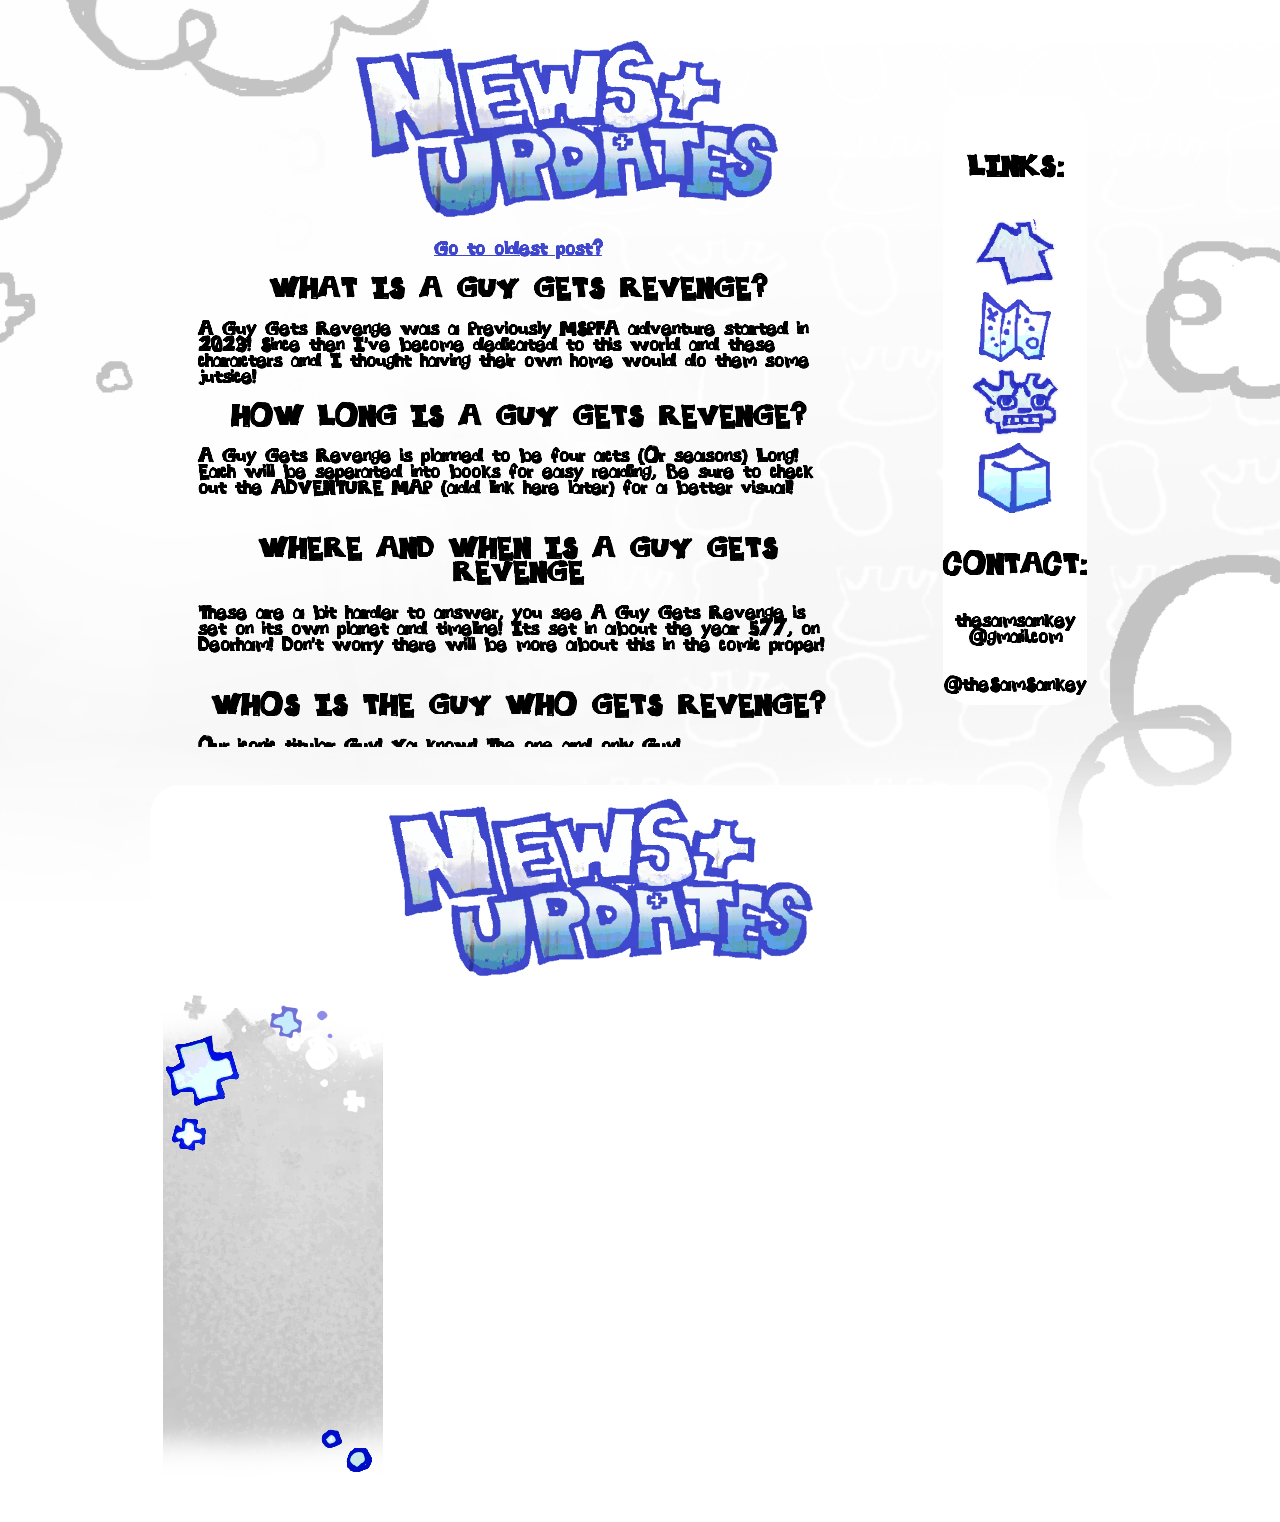
==== commit b133cb02: "Adding new pages (so so so slowly)" ====
--- a/public/about.html
+++ b/public/about.html
@@ -8,6 +8,7 @@
     <style>
           body {
             font-family: GuyFont;
+            white-space:pre-line;
         }
           @font-face {
             font-family: GuyFont;
--- a/public/OtherStuff/IndexCss.css
+++ b/public/OtherStuff/IndexCss.css
@@ -9,12 +9,14 @@
     background-attachment:fixed;
     background-size:cover;
     background-position:center center;
-    white-space:pre-line;
     padding:15px;
     font-family:GuyFont;
     scroll-behavior:smooth;
     animation:pageFadeIn 1.2s ease-in-out;
     overflow-x:hidden;
+     width: 100%;           /* Fills the screen on mobile */
+     max-width: 1200px;     /* Prevents it from expanding past 1200px on big screens */
+     margin: 0 auto;   
 }
 
 @font-face {
@@ -54,8 +56,6 @@
     display:none;
 }
 
-/* BOTTOM REVEAL */
-
 #bottomReveal {
     position:fixed;
     left:50%;
@@ -73,8 +73,6 @@
     width:100%;
     height:auto;
 }
-
-/* POPUP */
 
 #popupDialog {
     position:fixed;
@@ -93,14 +91,13 @@
 
 .button {
     border:none;
+    font-family:GuyFont;
     background-color:transparent;
     text-align:center;
     text-decoration:none;
     font-size:16px;
     cursor:pointer;
 }
-
-/* DIALOGUE */
 
 .dialog {
     display:flex;
@@ -112,13 +109,12 @@
 .thebuttons {
     border:none;
     background-color:transparent;
+    font-family:GuyFont;
     text-align:right;
     text-decoration:none;
     font-size:16px;
     cursor:pointer;
 }
-
-/* WOBBLE TEXT */
 
 .wobble {
     font-size:1.5rem;
@@ -152,8 +148,6 @@
     height:100px;
 }
 
-/* ICONS */
-
 .icon {
     display:inline-block;
     image-rendering:pixelated;
@@ -207,13 +201,19 @@
     transform:translateY(11px);
 }
 
-/* GUY TEXT */
-
-.guy {
+
+.black {
+    color:#000000;
+}
+.gray {
+    color:#7F7F7F;
+}
+
+.indigo {
     color:#3F48CC;
 }
 
-/* TOP LAYOUT */
+
 
 .top-layout {
     width:900px;
@@ -234,19 +234,16 @@
     width:180px;
 }
 
-/* MAIN CONTENT */
 
 .main-content {
+    width:650px;
+    box-sizing:border-box;
+    position:static;
+}
+
+.top-decoration {
+    display:block;
     width:690px;
-    box-sizing:border-box;
-    position:static;
-}
-
-/* TOP HEADER */
-
-.top-decoration {
-    display:block;
-    width:690px;
     height:auto;
     margin:0 auto;
 }
@@ -271,8 +268,6 @@
     height:auto;
     margin:0 auto;
 }
-
-/* SIDEBAR */
 
 .sidebar {
     position:sticky;
@@ -287,30 +282,29 @@
 
 #popupContainer {
     position:relative;
+    white-space:pre-line;
 }
 
 #popupContainer ws-widget {
     position:absolute;
+    z-index: 1;
     width:300px;
     height:160px;
     left:23%;
-    bottom:190px;
+    bottom:260px;
     transform:translateX(-50%);
     z-index:10;
 }
-
-/* STARS */
 
 .star01 {
     position:absolute;
     width:80%;
     max-width:none;
-    top:-6px;
+    top:-60px;
     left:180px;
     z-index:1;
     pointer-events:none;
 }
-
 .star02 {
     position:absolute;
     width:40%;
@@ -321,8 +315,6 @@
     pointer-events:none;
 }
 
-/* NEWS */
-
 .news-section {
     position:relative;
     width:900px;
@@ -333,10 +325,8 @@
 }
 
 .news-header {
-    display:block;
     width:50%;
     height:auto;
-    margin:0 auto;
 }
 
 .news-table {
@@ -402,208 +392,295 @@
     height:auto;
     margin:0 auto;
 }
+.tooltip {
+    text-decoration:none;
+    position:relative;
+    cursor:pointer;
+}
+.tooltip span {
+    color: #3F48CC;
+    display:none;
+    background: #fff;
+    outline: 3px solid #3F48CC;
+    padding: 2px;
+    z-index: 100;
+
+}
+.tooltip:hover span {
+    display:block;
+    position:fixed;
+    overflow:hidden;
+    z-index: 100;
+}
+a {
+    color: #3F48CC;
+}
+@media only screen and (max-width: 1026px) {
+    #star01{
+        display: none;
+    }
+}
+@media only screen and (max-width: 1026px) {
+    #star02{
+        display: none;
+    }
+}
+
+.character-page input {
+    width:260px;
+    height:500px;
+    box-sizing:border-box;
+}
+
+.character-section {
+    background-color:white !important;
+    border-radius:30px;
+    padding:10px;
+    position:relative;
+    width:900px;
+    margin:100px auto;
+    box-sizing:border-box;
+    text-align:center;
+    z-index:2;
+}
+
+.character-title {
+    font-size:2rem;
+    margin:0 0 5px;
+}
+
+.character-instruction {
+    margin:0 0 25px;
+    font-size:1.2rem;
+    line-height:1;
+}
+
+.character-ui {
+    display:flex;
+    justify-content:center;
+    align-items:flex-start;
+    gap:35px;
+}
+
+.character-palette {
+    display:grid;
+    grid-template-columns:repeat(2,20px);
+    grid-template-rows:repeat(10,20px);
+    gap:5px;
+    width: 30px;
+    padding:5px;
+    box-sizing:border-box;
+}
+
+.character-tab {
+    width:20px;
+    height:20px;
+    padding:0;
+    border:2px solid #aaa;
+    background-color:#eee;
+    cursor:pointer;
+    image-rendering:pixelated;
+    box-sizing:border-box;
+}
+
+.character-tab:nth-child(1) { background:#880015; }
+.character-tab:nth-child(2) { background:#B97A57; }
+.character-tab:nth-child(3) { background:#ED1C24; }
+.character-tab:nth-child(4) { background:#ED1C24; }
+.character-tab:nth-child(5) { background:#FFAEC9; }
+.character-tab:nth-child(6) { background:#FF7F27; }
+.character-tab:nth-child(7) { background:#FF7F27; }
+.character-tab:nth-child(8) { background:#FFC90E; }
+.character-tab:nth-child(9) { background:#FFF200; }
+.character-tab:nth-child(10) { background:#EFE4B0; }
+.character-tab:nth-child(11) { background:#22B14C; }
+.character-tab:nth-child(12) { background:#B5E61D; }
+.character-tab:nth-child(13) { background:#00A2E8; }
+.character-tab:nth-child(14) { background:#99D9EA; }
+.character-tab:nth-child(15) { background:#3F48CC; }
+.character-tab:nth-child(16) { background:#7092BE; }
+.character-tab:nth-child(17) { background:#7092BE; }
+.character-tab:nth-child(18) { background:#A349A4; }
+.character-tab:nth-child(19) { background:#C8BFE7; }
+.character-tab:nth-child(20) { background:#7F7F7F; }
+
+.character-tab:hover {
+    transform:translateY(-3px);
+}
+
+.character-tab.active {
+    transform:translateY(-3px);
+    border-color:#3f48cc;
+}
+
+.character-display {
+    display:flex;
+    align-items:flex-start;
+    gap:20px;
+    width:600px;
+    min-height:430px;
+    text-align:left;
+}
+
+.character-image-box {
+    width:250px;
+    min-width:250px;
+    min-height:400px;
+    display:flex;
+    justify-content:center;
+    align-items:flex-end;
+}
+
+.character-image-box img {
+    display:block;
+    max-width:310px;
+    max-height:800px;
+    margin: left;
+    width:auto;
+    height:auto;
+    image-rendering:pixelated;
+}
+
+.character-info {
+    position:relative;
+    width:400px;
+    min-height:400px;
+    border-radius:20px;
+    box-shadow:10px 5px 5px #C3C3C3;
+    background:#fff;
+    box-sizing:border-box;
+    padding:15px;
+}
+
+.character-info h2 {
+    margin:0 0 10px;
+    text-align:center;
+    font-size:2rem;
+}
+
+.character-text {
+    height:285px;
+    overflow:auto;
+    padding:10px;
+    box-sizing:border-box;
+    background:#fff;
+}
+
+.character-page {
+    display:none;
+}
+
+.character-page.active {
+    display:block;
+}
+
+.character-page h3 {
+    margin:0 0 12px;
+    font-size:1.4rem;
+}
+
+.character-page p {
+    margin:0;
+    text-align: left;
+    line-height:1.3;
+}
+
+/* THREE BOTTOM TABS */
+
+.character-info-tabs {
+    display:flex;
+    position:absolute;
+    left:-4px;
+    bottom:-13px;
+    width:calc(100% + 2px);
+}
+
+.info-tab {
+    flex:1;
+    height:41px;
+    border:none;
+    border-radius:0 0 12px 12px;
+    background:#ddd;
+    font-family:GuyFont;
+    font-size:1rem;
+    cursor:pointer;
+}
+
+.info-tab:hover {
+    background:#eee;
+    height:50px;
+}
+
+.info-tab.active {
+    background:#fff;
+    position:relative;
+    z-index:2;
+    height:50px;
+}
 
 /* MOBILE */
 
 @media (max-width:600px) {
-    body {
-        padding:5px;
-        overflow-x:hidden;
-        background-attachment:scroll;
-    }
-
-    .top-layout {
-        width:100% !important;
-        margin:0 auto;
-        border-collapse:collapse;
-    }
-
-    .top-layout th {
-        vertical-align:top;
-        padding:0;
-    }
-
-    .top-layout th:first-child {
-        width:78% !important;
-    }
-
-    .top-layout th:last-child {
-        width:22% !important;
-    }
-
-    .main-content {
-        width:100% !important;
-        box-sizing:border-box;
-    }
-
-    .top-decoration {
-        width:100%;
-        height:auto;
-    }
-
-    .main-logo {
-        width:70%;
-        height:auto;
-        margin:0 auto;
-    }
-
-    .landing-image {
-        width:100%;
-        height:auto;
-    }
-
-    .footer-image {
-        width:100%;
-        height:auto;
-    }
-
-    /* STAR 01 */
-
-    .star01 {
-        width:45% !important;
-        max-width:none !important;
-        top:10px !important;
-        left:170px !important;
-    }
-
-    /* SIDEBAR */
-
-    .sidebar {
-        position:sticky;
-        top:5px;
-        width:150px !important;
-        min-width:150px;
-        box-sizing:border-box;
-        margin-top:113px;
-        border-radius:15px;
-        background-color:rgba(255,255,255,0.78);
-    }
-
-    #popupContainer {
+
+    .character-section {
+        background-color:white !important;
         position:relative;
         width:100%;
+        max-width:100%;
+        margin:100px auto 50px;
+        padding:20px;
         box-sizing:border-box;
-        font-size:0.6rem;
-    }
-
-    #popupContainer h2 {
-        font-size:0.9rem;
-        margin:5px 0;
-    }
-
-    /* KEEP ORIGINAL ICON SIZES */
-
-    .icon2 {
-        width:auto;
-        height:auto;
-        max-width:100%;
-    }
-
-    #popupContainer ws-widget {
-        position:absolute;
-        width:260px;
-        height:140px;
-        left:50%;
-        bottom:-90px;
-        transform:translateX(-50%);
-        z-index:10;
-    }
-
-    /* NEWS */
-
-    .news-section {
-        position:relative;
-        width:100% !important;
-        left:0 !important;
-        margin-top:50px;
-        box-sizing:border-box;
-    }
-
-    .news-header {
-        width:50% !important;
-        height:auto;
-        margin:0 auto;
-    }
-
-    .star02 {
-        width:40% !important;
-        max-width:none !important;
-        top:-150px !important;
-        left:670px !important;
-    }
-
-    .news-table {
-        width:100% !important;
-        margin:auto;
-        table-layout:fixed;
-    }
-
-    .news-table th {
-        vertical-align:top;
-        padding:0;
-    }
-
-    .news-ad {
-        width:20% !important;
-    }
-
-    .news-ad img {
+        border-radius:30px;
+        text-align:center;
+        z-index:2;
+    }
+
+    .character-instruction {
+        font-size:1rem;
+    }
+
+    .character-ui {
+        display:block;
         width:100%;
-        height:auto;
-    }
-
-    .news-posts {
-        width:80% !important;
-    }
-
-    .post-container {
-        width:100% !important;
-        max-width:none;
-        max-height:520px;
-        overflow:auto;
-        box-sizing:border-box;
-        padding:0 8px 10px;
-        font-size:0.65rem;
-        line-height:1;
-        border-radius:0 0 15px 15px;
-    }
-
-    .post-container .dialog {
-        font-size:0.65rem;
-        line-height:1.05;
-    }
-
-    .post-container h2 {
-        font-size:0.9rem;
-    }
-
-    .post-container h3 {
-        font-size:0.7rem;
-    }
-
-    .dialog {
-        margin:4px;
-        font-size:0.7rem;
-        line-height:1;
-    }
-
-    .dialog img {
-        height:auto;
-        width:auto;
-        max-width:100%;
-        flex-shrink:0;
-    }
-
-    #popupDialog {
-        width:80vw;
-        max-width:300px;
-        max-height:80vh;
-        box-sizing:border-box;
-        overflow:auto;
-        padding:12px;
-    }
-
-    #bottomReveal {
-        width:100vw;
+    }
+
+    .character-palette {
+        margin:0 auto 25px;
+        grid-template-columns:repeat(5,36px);
+        grid-template-rows:repeat(4,36px);
+        gap:4px;
+        width: 30px;
+    }
+
+    .character-tab {
+        width:36px;
+        height:36px;
+    }
+
+    .character-display {
+        display:block;
+        width:100%;
+        min-height:0;
+    }
+
+    .character-image-box {
+        width:100%;
+        min-width:0;
+        max-height:650px;
+        margin-bottom:20px;
+    }
+
+    .character-image-box img {
+        max-width:80%;
+        max-height:1000px;
+    }
+
+    .character-info {
+        width:100%;
+        min-height:360px;
+    }
+
+    .character-text {
+        height:245px;
     }
 }
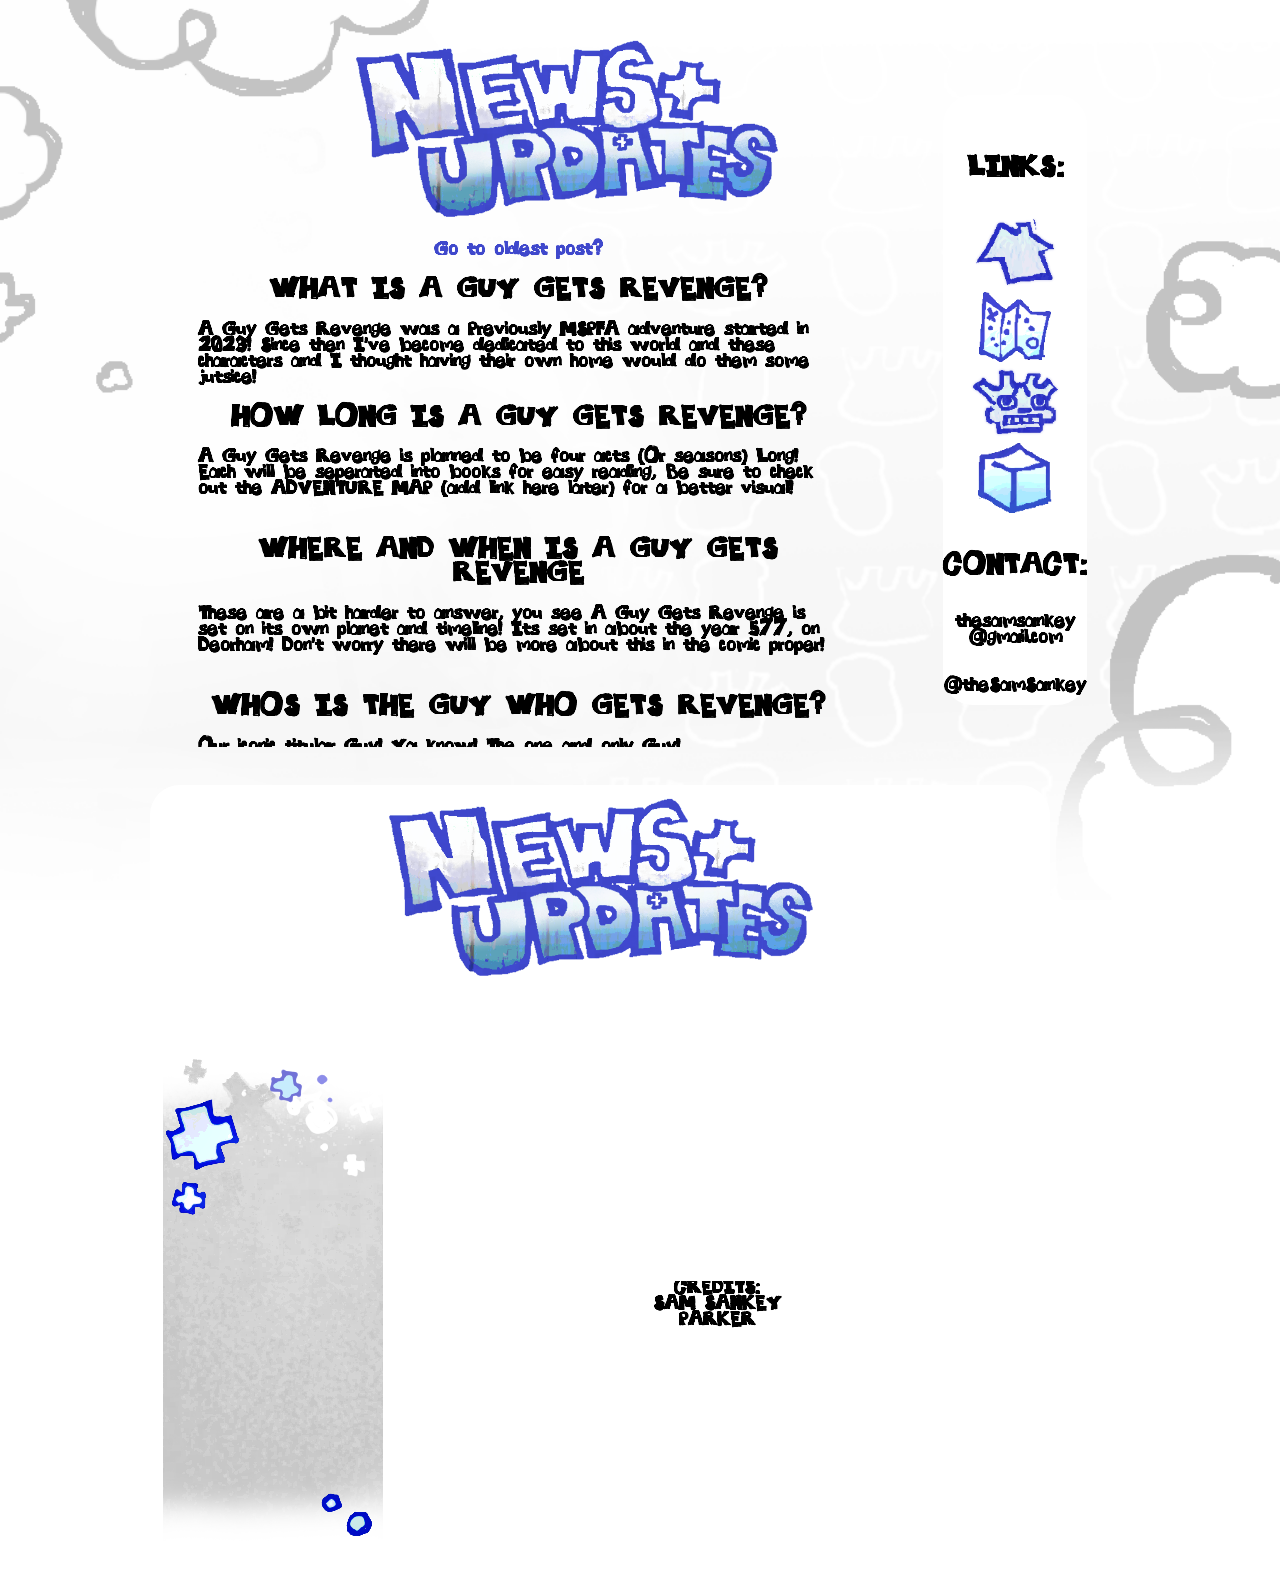
==== commit 4a1a5781: "Big big update" ====
--- a/public/about.html
+++ b/public/about.html
@@ -33,13 +33,14 @@
     <script src="https://u.widget.st/ar.js"></script>
 </head><body><table style="width:80%"><tr><th>
 <table><th><img style="width: 60%;" src="images/UI/Header01.png"><div style="width:650px;max-height:520px;overflow: auto;">
-     <a href="#div_id">Go to oldest post?</a>
+     <a href="#old">Go to oldest post?</a>
      <h2> WHAT IS A GUY GETS REVENGE?</h2><div class="dialog">A Guy Gets Revenge was a Previously MSPFA adventure started in 2023! Since then I've become dedicated to this world and these characters and I thought having their own home would do them some jutsice!
      </div><h2>HOW LONG IS A GUY GETS REVENGE?</h2><div class="dialog">A Guy Gets Revenge is planned to be four acts (Or seasons) Long! Each will be seperated into books for easy reading, Be sure to check out the ADVENTURE MAP (add link here later) for a better visual!</div>
        <h2> WHERE AND WHEN IS A GUY GETS REVENGE</h2><div class="dialog">These are a bit harder to answer, you see A Guy Gets Revenge is set on its own planet and timeline! Its set in about the year 577, on Deorham! Don't worry there will be more about this in the comic proper!</div>
-       <h2>WHOS IS THE GUY WHO GETS REVENGE?</h2><div class="dialog">Our iconic titular Guy! Ya know! The one and only Guy!</div>
+      <h2>WHOS IS THE GUY WHO GETS REVENGE?</h2><div class="dialog">Our iconic titular Guy! Ya know! The one and only Guy!</div>
+       <div id="old">
       <h2>I HAVE MORE QUESTIONS!</h2><div class="dialog">PLEASE DONT HESITATE TO REACHOUT EVER PLEASE REACHOUT MY EMAIL MY EMAIL YOU NEED TO EMAIL ME</div>
-     <div id="div_id"></div></div></div></th><th>
+    </div></div></div></th><th>
                 <main style="position:sticky; top:-10px; width: fit-content;">
                     <div id="popupContainer">
                         <h2>LINKS:</h2>
@@ -74,7 +75,10 @@
                  </table>
                     <main style="width:900px;left:-40px;position:relative;"><img style="width: 50%;" src="images/UI/Header01.png"><table>
         <th style="width:230px;"><img src="images/Sprites/Ad01.png"</th>
-     <th><div style="width:650px;max-height:520px;overflow: auto;">
+     <th><div style="width:650px;max-height:520px;overflow: auto;">CREDITS:
+     SAM SANKEY
+     PARKER
+     </th>
      </main>
     </body>
     <footer>
--- a/public/OtherStuff/IndexCss.css
+++ b/public/OtherStuff/IndexCss.css
@@ -12,11 +12,13 @@
     padding:15px;
     font-family:GuyFont;
     scroll-behavior:smooth;
-    animation:pageFadeIn 1.2s ease-in-out;
     overflow-x:hidden;
      width: 100%;           /* Fills the screen on mobile */
      max-width: 1200px;     /* Prevents it from expanding past 1200px on big screens */
      margin: 0 auto;   
+}
+th, td {
+  border-spacing: 30px;
 }
 
 @font-face {
@@ -106,7 +108,16 @@
     text-align:left;
 }
 
-.thebuttons {
+.arrow-container {
+    position:relative;
+    width:100%;
+    height:140px;
+}
+
+.thebuttons { 
+    position:absolute;
+    right:0;
+    top:0;
     border:none;
     background-color:transparent;
     font-family:GuyFont;
@@ -116,6 +127,25 @@
     cursor:pointer;
 }
 
+.thebuttons2 {
+    position:absolute;
+    left:0;
+    top:0;
+    border:none;
+    background-color:transparent;
+    font-family:GuyFont;
+    text-align:left;
+    text-decoration:none;
+    font-size:16px;
+    cursor:pointer;
+}
+
+.thebuttons img,
+.thebuttons2 img {
+    display:block;
+    width:110px;
+    height:auto;
+}
 .wobble {
     font-size:1.5rem;
 }
@@ -213,8 +243,6 @@
     color:#3F48CC;
 }
 
-
-
 .top-layout {
     width:900px;
     margin:0 auto;
@@ -237,8 +265,9 @@
 
 .main-content {
     width:650px;
-    box-sizing:border-box;
-    position:static;
+    z-index: 2;
+    box-sizing:border-box;
+    position: relative;
 }
 
 .top-decoration {
@@ -272,12 +301,24 @@
 .sidebar {
     position:sticky;
     top:0;
-    width:180px;
     box-sizing:border-box;
     margin-top:113px;
-    background-color:rgba(255,255,255,0.78);
     border-radius:15px;
     overflow:visible;
+    z-index:1;
+}
+
+.left-column {
+vertical-align:top;
+padding:0;
+}
+
+.sidebar-column {
+    vertical-align:top;
+    padding:0;
+    width:180px;
+    position:relative;
+    z-index:20;
 }
 
 #popupContainer {
@@ -298,10 +339,10 @@
 
 .star01 {
     position:absolute;
-    width:80%;
+    width:70%;
     max-width:none;
-    top:-60px;
-    left:180px;
+    top:-100px;
+    left:500px;
     z-index:1;
     pointer-events:none;
 }
@@ -318,8 +359,7 @@
 .news-section {
     position:relative;
     width:900px;
-    margin:80px auto 0;
-    left:-40px;
+    margin:30px auto 0;
     text-align:center;
     z-index:2;
 }
@@ -412,8 +452,22 @@
     overflow:hidden;
     z-index: 100;
 }
+#mapTooltip {
+    position: fixed;
+    visibility: hidden;
+    pointer-events: none;
+    z-index: 100;
+    background: white;
+    color: #3F48CC;
+    outline: 3px solid #3F48CC;
+    padding: 2px;
+}
 a {
     color: #3F48CC;
+    text-decoration: none;
+}
+a:hover {
+  color: #00A2E8;
 }
 @media only screen and (max-width: 1026px) {
     #star01{
@@ -470,6 +524,11 @@
     width: 30px;
     padding:5px;
     box-sizing:border-box;
+    z-index: 20;
+}
+.character-page span {
+     font-size: 27px;
+     color: #7F7F7F;
 }
 
 .character-tab {
@@ -525,7 +584,7 @@
 .character-image-box {
     width:250px;
     min-width:250px;
-    min-height:400px;
+    max-height:500px;
     display:flex;
     justify-content:center;
     align-items:flex-end;
@@ -533,13 +592,25 @@
 
 .character-image-box img {
     display:block;
-    max-width:310px;
-    max-height:800px;
+    height: 600px;
     margin: left;
     width:auto;
-    height:auto;
-    image-rendering:pixelated;
-}
+    position: relative;
+    bottom: 30px;
+    image-rendering:pixelated;
+        cursor:pointer;
+    -webkit-transition-property:all;
+    -webkit-transition-duration:0.3s;
+    -webkit-transition-timing-function:ease;
+}
+
+.character-image-box img:hover {
+    transform:scale(1.06);
+    image-rendering:pixelated;
+}
+
+
+
 
 .character-info {
     position:relative;
@@ -566,6 +637,7 @@
     background:#fff;
 }
 
+
 .character-page {
     display:none;
 }
@@ -575,8 +647,9 @@
 }
 
 .character-page h3 {
-    margin:0 0 12px;
+    margin: auto;
     font-size:1.4rem;
+    text-indent: -2%;
 }
 
 .character-page p {
@@ -584,8 +657,6 @@
     text-align: left;
     line-height:1.3;
 }
-
-/* THREE BOTTOM TABS */
 
 .character-info-tabs {
     display:flex;
@@ -683,4 +754,35 @@
     .character-text {
         height:245px;
     }
+}
+#bottomReveal {
+    position:fixed;
+    left:50%;
+    bottom:0;
+    width:100vw;
+    height:auto;
+    z-index:1;
+    pointer-events:none;
+    transform:translate(-50%,100%);
+    will-change:transform;
+}
+  @font-face {
+            font-family:GuyFont;
+            src:url("../../OtherStuff/AGuyGetsAFont.ttf");
+        }
+        input {
+            font-size:20px;
+        }
+        .top-layout > tbody > tr > td {
+            vertical-align:top;
+        }
+        .story-video-frame {
+            border:0;
+        }
+        #bottomReveal {
+            position:fixed;
+            left:50%;
+            bottom:0;
+            pointer-events:none;
+        }
 }
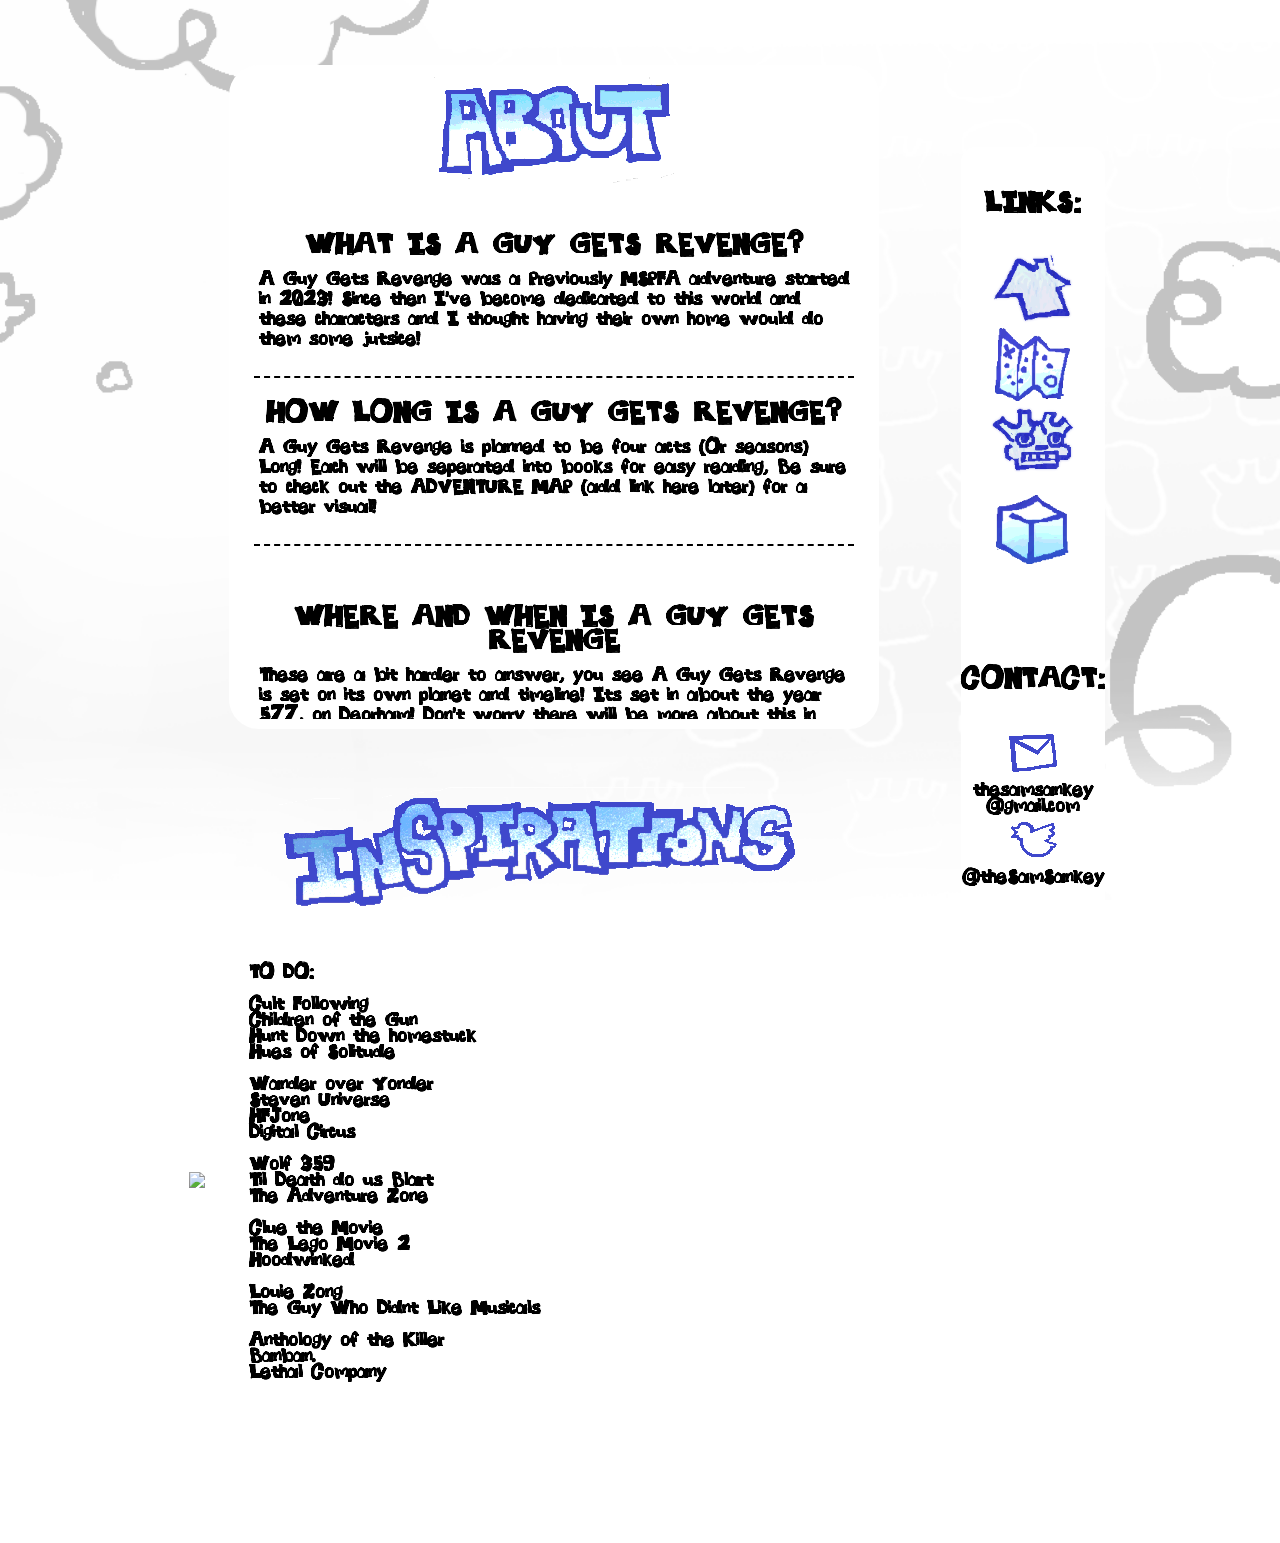
==== commit 839d7f57: "A bunch of new changes!" ====
--- a/public/about.html
+++ b/public/about.html
@@ -5,6 +5,7 @@
     <meta name="viewport" content="width=device-width, initial-scale=1">
     <title>WELCOME TO A GUY GETS REVENGE</title>
      <link rel="stylesheet" href="OtherStuff/IndexCss.css">
+     <link rel="icon" type="image/x-icon" href="https://file.garden/X7qRe-a95myVynb-/portfolio/Favicon.png">
     <style>
           body {
             font-family: GuyFont;
@@ -29,56 +30,90 @@
             z-index: 1000;
             visibility: hidden;
         }
+        .news-posts {
+            width: 650px;
+            vertical-align: top;
+            padding: 10px;
+        }
     </style>
     <script src="https://u.widget.st/ar.js"></script>
 </head><body><table style="width:80%"><tr><th>
-<table><th><img style="width: 60%;" src="images/UI/Header01.png"><div style="width:650px;max-height:520px;overflow: auto;">
-     <a href="#old">Go to oldest post?</a>
-     <h2> WHAT IS A GUY GETS REVENGE?</h2><div class="dialog">A Guy Gets Revenge was a Previously MSPFA adventure started in 2023! Since then I've become dedicated to this world and these characters and I thought having their own home would do them some jutsice!
-     </div><h2>HOW LONG IS A GUY GETS REVENGE?</h2><div class="dialog">A Guy Gets Revenge is planned to be four acts (Or seasons) Long! Each will be seperated into books for easy reading, Be sure to check out the ADVENTURE MAP (add link here later) for a better visual!</div>
-       <h2> WHERE AND WHEN IS A GUY GETS REVENGE</h2><div class="dialog">These are a bit harder to answer, you see A Guy Gets Revenge is set on its own planet and timeline! Its set in about the year 577, on Deorham! Don't worry there will be more about this in the comic proper!</div>
-      <h2>WHOS IS THE GUY WHO GETS REVENGE?</h2><div class="dialog">Our iconic titular Guy! Ya know! The one and only Guy!</div>
-       <div id="old">
-      <h2>I HAVE MORE QUESTIONS!</h2><div class="dialog">PLEASE DONT HESITATE TO REACHOUT EVER PLEASE REACHOUT MY EMAIL MY EMAIL YOU NEED TO EMAIL ME</div>
-    </div></div></div></th><th>
-                <main style="position:sticky; top:-10px; width: fit-content;">
-                    <div id="popupContainer">
-                        <h2>LINKS:</h2>
-                     <a href="index.html"><img class="icon2" style="height:70px;" src="images/UI/icons-home.png"></a>
-                     <img class="icon2" style="height:70px;" src="images/UI/icons-map.png">  
-                     <img class="icon2" style="height:70px;" src="images/UI/icons-og.png">
-                         <button class="button" onclick="openPop()"><img class="icon2" style="height:70px;" src="images/UI/icons-mspfa.png">
+  <table class="news-table">
+        <tr> </th> <th class="news-posts">
+         <a class="tooltip"><main class="main-content"><img class="icon main-logo" style="width: 240px;" src="images/UI/Header02.png"><span> All about A Guy Gets Revenge</span></a>
+              <div class="post-container">
+              <h2> WHAT IS A GUY GETS REVENGE?</h2><div class="dialog">A Guy Gets Revenge was a Previously MSPFA adventure started in 2023! Since then I've become dedicated to this world and these characters and I thought having their own home would do them some jutsice!
+              </div><h2>HOW LONG IS A GUY GETS REVENGE?</h2><div class="dialog">A Guy Gets Revenge is planned to be four acts (Or seasons) Long! Each will be seperated into books for easy reading, Be sure to check out the ADVENTURE MAP (add link here later) for a better visual!</div>
+              <h2> WHERE AND WHEN IS A GUY GETS REVENGE</h2><div class="dialog">These are a bit harder to answer, you see A Guy Gets Revenge is set on its own planet and timeline! Its set in about the year 577, on Deorham! Don't worry there will be more about this in the comic proper!</div>
+              <h2>WHOS IS THE GUY WHO GETS REVENGE?</h2><div class="dialog">Our iconic titular Guy! Ya know! The one and only Guy!</div>
+              <h2>I HAVE MORE QUESTIONS!</h2><div class="dialog">PLEASE DONT HESITATE TO REACHOUT EVER PLEASE REACHOUT MY EMAIL MY EMAIL YOU NEED TO EMAIL ME</div>
+               </div></th></tr></table></main>
+               <br>
+             <a class="tooltip"><img class="icon main-logo" style="width: 560px;" src="images/UI/Header04.png"><span> All about A Guy Gets Revenge</span></a></div></div></div></th><th>
+                <main class="sidebar"><div id="popupContainer">
+                    <h2>LINKS:</h2>
+                    <a class="tooltip" href="index.html"><img class="icon2" style="height:70px;" src="images/UI/icons-home.png"><span> Go back Home? </span> </a>
+                    <a class="tooltip"><img class="icon2" width="75" src="images/UI/icons-map.png"><span> Adventure Map !</span></a>
+                    <a class="tooltip" href="pages/world.html"><img class="icon2" width="85" src="images/UI/icons-og.png"><span> ??? </span></a>
+                    <a class="tooltip"><button class="button" onclick="openPop()">
+                        <img class="icon2" width="73" src="images/UI/icons-mspfa.png"><span> Orginal Adventure ! </span></a>
+                    </button>
+                    <div id="popupDialog">
+                        <h2>WAIT!!!</h2>
+                        YOU'RE ABOUT TO LEAVE AGETSREVENGE.COM!
+                        <br>
+                        Oh my god
+                        A Guy Gets Revenge!
+                        <br>
+                        Are you sure you want to leave and go to MSPFA?
+                        <button class="button" onclick="closePop()">
+                            <img width="68px" class="icon" src="images/UI/No.png">
                         </button>
-                        <div id="popupDialog">
-                            <h2>WAIT!!!</h2>
-                            YOU'RE ABOUT TO LEAVE AGETSREVENGE.COM!
-                            <br>
-                            Oh my god
-                            A Guy Gets Revenge!
-                            <br>
-                            Are you sure you want to leave and go to MSPFA?
-                            <button
-                                class="button"
-                                onclick="closePop()">
-                                <img class="icon" src="images/UI/No.png">
-                            </button>
-                            <a href="url">
-                                YES
-                            </a>
-                        </div>
-                        <h2>CONTACT:</h2>
-                        thesamsankey
-                        @gmail.com
-                        <br>
-                        @theSamSankey
-                        </div></main></th></tr></table>
-                 </table>
-                    <main style="width:900px;left:-40px;position:relative;"><img style="width: 50%;" src="images/UI/Header01.png"><table>
-        <th style="width:230px;"><img src="images/Sprites/Ad01.png"</th>
-     <th><div style="width:650px;max-height:520px;overflow: auto;">CREDITS:
-     SAM SANKEY
-     PARKER
-     </th>
+                        <a href="https://mspfa.com/?s=45318&p=1"><img width="75px" class="icon" src="images/UI/Yes.png"></a>
+                    </div>
+                    <br>
+                    <br>
+                    <h2>CONTACT:</h2>
+                    <img src="images/UI/icon-email.png">
+                    thesamsankey
+                    @gmail.com
+                    <img src="images/UI/icon-bird.png">@theSamSankey
+                    <ws-widget type="hc" iid="8956"></ws-widget>
+                </div></main></th></tr></table></table>
+                    <main style="width:900px;left:-40px;position:relative;">
+                    <table style="width:100%">
+  <tr>
+    <th style="width:10%"><img src="https://file.garden/@mspfa-archive/imgur/nu90Uil.png"</th>
+    <th style="vertical-align: top;"> <div class="dialog">TO DO:
+
+Cult Following
+Children of the Gun
+Hunt Down the homestuck
+Hues of Solitude 
+
+Wander over Yonder
+Steven Universe
+HFJone
+Digital Circus
+
+Wolf 359
+Til Death do us Blart
+The Adventure Zone
+
+Clue the Movie
+The Lego Movie 2
+Hoodwinked
+
+Louie Zong
+The Guy Who Didnt Like Musicals
+
+Anthology of the Killer
+Banban.
+Lethal Company</div></div>
+    </th> 
+  </tr>
+
+</table>
      </main>
     </body>
     <footer>
--- a/public/OtherStuff/IndexCss.css
+++ b/public/OtherStuff/IndexCss.css
@@ -265,7 +265,7 @@
 
 .main-content {
     width:650px;
-    z-index: 2;
+    z-index: 1;
     box-sizing:border-box;
     position: relative;
 }
@@ -342,8 +342,8 @@
     width:70%;
     max-width:none;
     top:-100px;
-    left:500px;
-    z-index:1;
+    left:600px;
+    z-index:2;
     pointer-events:none;
 }
 .star02 {
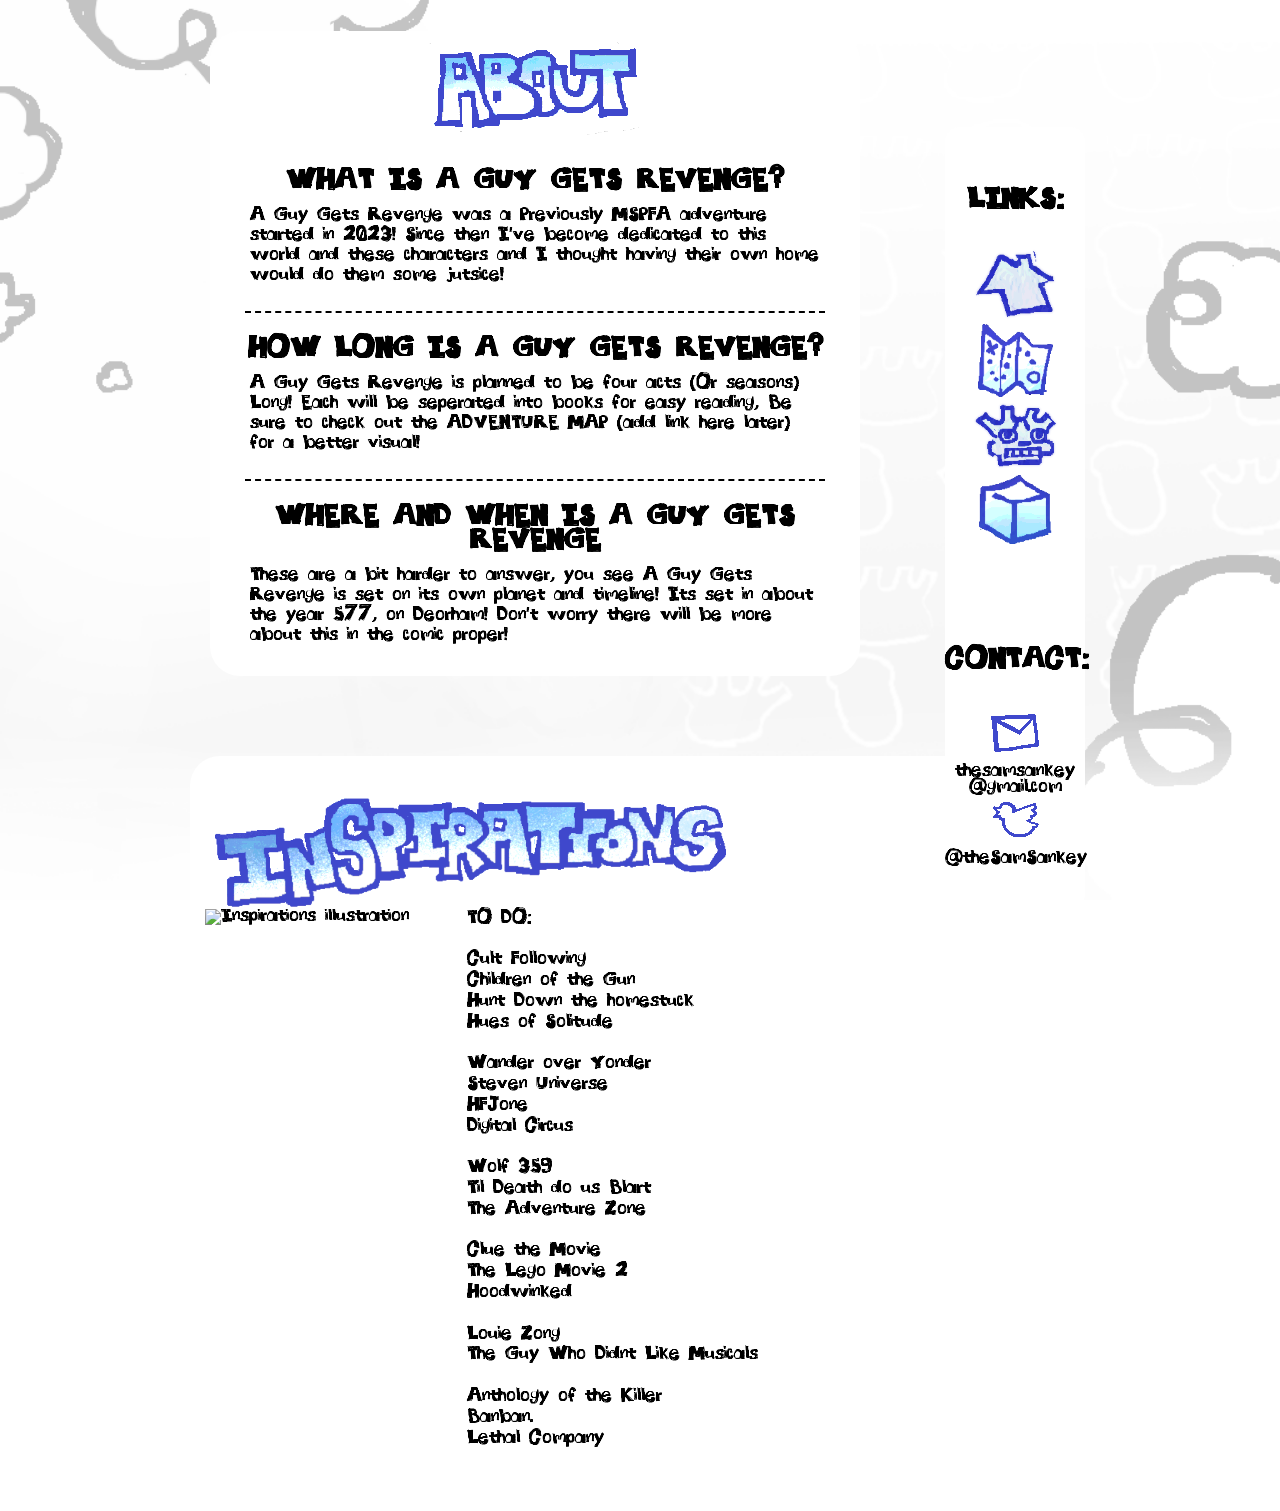
==== commit 089db390: "changes" ====
--- a/public/about.html
+++ b/public/about.html
@@ -1,95 +1,355 @@
+
 <!doctype html>
 <html lang="en">
 <head>
     <meta charset="utf-8">
     <meta name="viewport" content="width=device-width, initial-scale=1">
     <title>WELCOME TO A GUY GETS REVENGE</title>
-     <link rel="stylesheet" href="OtherStuff/IndexCss.css">
-     <link rel="icon" type="image/x-icon" href="https://file.garden/X7qRe-a95myVynb-/portfolio/Favicon.png">
+    <link rel="stylesheet" href="OtherStuff/IndexCss.css">
+    <link rel="icon" type="image/x-icon" href="https://file.garden/X7qRe-a95myVynb-/portfolio/Favicon.png">
     <style>
-          body {
-            font-family: GuyFont;
-            white-space:pre-line;
+        body {
+            animation:pageFadeIn 1.2s ease-in-out;
         }
-          @font-face {
-            font-family: GuyFont;
-            src: url("OtherStuff/AGuyGetsAFont.ttf");
+        body {
+            font-family:GuyFont;
+             white-space:pre-line;
         }
-        #popupDialog {
-            position: fixed;
-            top: 50%;
-            left: 50%;
-            transform: translate(-50%, -50%);
-            padding: 20px;
-            background-image: url("images/UI/Byebye.png");
-            background-repeat: no-repeat;
-            background-size: cover;
-            border-radius: 6px;
-            box-shadow:
-            0px 0px 1px 5000px rgba(153, 217, 234, 0.3);
-            z-index: 1000;
-            visibility: hidden;
-        }
-        .news-posts {
-            width: 650px;
-            vertical-align: top;
-            padding: 10px;
-        }
+@font-face {
+    font-family:GuyFont;
+    src:url("OtherStuff/AGuyGetsAFont.ttf");
+}
+#popupDialog {
+    position:fixed;
+    top:50%;
+    left:50%;
+    transform:translate(-50%,-50%);
+    padding:20px;
+    background-image:url("images/UI/Byebye.png");
+    background-repeat:no-repeat;
+    background-size:cover;
+    border-radius:6px;
+    box-shadow:0 0 1px 5000px rgba(153,217,234,0.3);
+    z-index:1000;
+    visibility:hidden;
+}
+
+.about-layout {
+    display:grid;
+    grid-template-columns:690px 180px;
+    grid-template-rows:auto auto;
+    column-gap:0;
+    row-gap:80px;
+    width:900px;
+    max-width:100%;
+    margin:0 auto;
+    align-items:start;
+}
+.about-content {
+    grid-column:1;
+    grid-row:1;
+    position:relative;
+    z-index:2;
+    width:650px;
+    max-width:100%;
+    box-sizing:border-box;
+    margin:0 auto;
+    padding:10px;
+    background:white;
+    border-radius:30px;
+    text-align:center;
+}
+.about-header {
+    display:block;
+    width:210px;
+    max-width:100%;
+    height:auto;
+    margin:0 auto 15px;
+}
+
+.about-content .post-container {
+    width:100%;
+    max-width:100%;
+    height:500px;
+    max-height:500px;
+    overflow-y:auto;
+    overflow-x:hidden;
+    padding:0 25px 15px;
+    box-sizing:border-box;
+}
+.about-content .post-container h2 {
+    text-align:center;
+    margin:20px 0 12px;
+}
+.about-content .post-container .dialog {
+    display:block;
+    margin:0 0 25px;
+    padding:0 5px 25px;
+    border-bottom:2px dashed #000;
+    line-height:1.25;
+}
+
+.about-sidebar {
+    grid-column:2;
+    grid-row:1 / 3;
+    position:relative;
+    z-index:20;
+    width:140px;
+    min-width:0;
+    margin-left:65px;
+    align-self:start;
+}
+
+.about-sidebar .sidebar {
+    position:relative;
+    top:auto;
+    box-sizing:border-box;
+    width:140px;
+    margin:80px 0 0;
+    border-radius:15px;
+    overflow:visible;
+    text-align:center;
+}
+.about-sidebar #popupContainer {
+    position:relative;
+    white-space:pre-line;
+}
+
+.inspirations-section {
+    grid-column:1 / -1;
+    grid-row:2;
+    position:relative;
+    z-index:1;
+    box-sizing:border-box;
+    width:100%;
+    max-width:100%;
+    margin:0;
+    padding:15px;
+    background:white;
+    border-radius:30px;
+    text-align:center;
+}
+.inspirations-header {
+    display:block;
+    text-align: left;
+    width:560px;
+    max-width:100%;
+    height:auto;
+}
+.inspirations-content {
+    display:grid;
+    grid-template-columns:30% minmax(0,1fr);
+    gap:10px;
+    align-items:start;
+    width:100%;
+    text-align:left;
+}
+.inspirations-content img {
+    display:block;
+    width:100%;
+    max-width:100%;
+    height:auto;
+}
+.inspirations-content .dialog {
+    display:block;
+    margin:0;
+    white-space:pre-line;
+    line-height:1.3;
+}
+
+/* MOBILE */
+
+@media (max-width:600px) {
+    .about-layout {
+        display:grid;
+        grid-template-columns:minmax(0,1fr) 125px;
+        grid-template-rows:auto auto;
+        column-gap:0;
+        row-gap:10px;
+        width:100%;
+        max-width:100%;
+        margin:0 auto;
+        align-items:start;
+    }
+    .about-content {
+        grid-column:1;
+        grid-row:1;
+        width:100%;
+        min-width:0;
+        margin:0;
+        padding:5px;
+        border-radius:12px;
+    }
+    .about-header {
+        width:75%;
+        height:auto;
+        margin:0 auto 8px;
+    }
+    .about-content .post-container {
+        width:100%;
+        max-width:100%;
+        height:300px;
+        max-height:300px;
+        padding:0 8px 10px;
+        box-sizing:border-box;
+        overflow-y:auto;
+        overflow-x:hidden;
+        font-size:11px;
+    }
+    .about-content .post-container h2 {
+        font-size:15px;
+        line-height:1.1;
+    }
+    .about-content .post-container .dialog {
+        font-size:11px;
+        line-height:1.2;
+    }
+
+    /* MOBILE SIDEBAR */
+
+    .about-sidebar {
+        grid-column:2;
+        grid-row:1;
+        width:125px;
+        min-width:0;
+        position:relative;
+        z-index:20;
+    }
+    .about-sidebar .sidebar {
+        position:static;
+        width:125px;
+        margin:0;
+        padding:5px;
+        box-sizing:border-box;
+        border-radius:12px;
+        font-size:0.72rem;
+    }
+    .about-sidebar .sidebar h2 {
+        font-size:1.3rem;
+        margin:8px 0;
+    }
+    .about-sidebar #popupContainer {
+        width:100%;
+        max-width:100%;
+        text-align:center;
+        overflow-wrap:anywhere;
+    }
+    .about-sidebar #popupContainer > a {
+        display:block;
+        width:100%;
+        margin:5px auto;
+    }
+    .about-sidebar .icon2 {
+        max-width:65px;
+        height:auto !important;
+    }
+    .about-sidebar #popupContainer > img {
+        max-width:48px;
+        height:auto;
+    }
+    .about-sidebar .button {
+        width:100%;
+        padding:0;
+    }
+    .about-sidebar #popupContainer ws-widget {
+        position:relative;
+        display:block;
+        width:115px;
+        max-width:100%;
+        height:105px;
+        left:auto;
+        bottom:auto;
+        transform:none;
+        margin:8px auto 0;
+    }
+
+    .inspirations-section {
+        grid-column:1 / -1;
+        grid-row:2;
+        width:100%;
+        max-width:100%;
+        margin:0;
+        padding:8px;
+        box-sizing:border-box;
+        border-radius:12px;
+    }
+    .inspirations-header {
+        width:65%;
+        max-width:100%;
+        height:auto;
+        margin:0 0 12px;
+    }
+    .inspirations-content {
+        display:grid;
+        grid-template-columns:30% minmax(0,1fr);
+        gap:10px;
+        width:100%;
+    }
+    .inspirations-content img {
+        width:100%;
+        max-width:100%;
+        height:auto;
+    }
+    .inspirations-content .dialog {
+        font-size:11px;
+        line-height:1.2;
+    }
+
+
+    #popupDialog {
+        width:calc(100vw - 40px);
+        max-width:400px;
+        box-sizing:border-box;
+        font-size:12px;
+    }
+    .tooltip span {
+        display:none !important;
+    }
+}
     </style>
     <script src="https://u.widget.st/ar.js"></script>
-</head><body><table style="width:80%"><tr><th>
-  <table class="news-table">
-        <tr> </th> <th class="news-posts">
-         <a class="tooltip"><main class="main-content"><img class="icon main-logo" style="width: 240px;" src="images/UI/Header02.png"><span> All about A Guy Gets Revenge</span></a>
-              <div class="post-container">
-              <h2> WHAT IS A GUY GETS REVENGE?</h2><div class="dialog">A Guy Gets Revenge was a Previously MSPFA adventure started in 2023! Since then I've become dedicated to this world and these characters and I thought having their own home would do them some jutsice!
-              </div><h2>HOW LONG IS A GUY GETS REVENGE?</h2><div class="dialog">A Guy Gets Revenge is planned to be four acts (Or seasons) Long! Each will be seperated into books for easy reading, Be sure to check out the ADVENTURE MAP (add link here later) for a better visual!</div>
-              <h2> WHERE AND WHEN IS A GUY GETS REVENGE</h2><div class="dialog">These are a bit harder to answer, you see A Guy Gets Revenge is set on its own planet and timeline! Its set in about the year 577, on Deorham! Don't worry there will be more about this in the comic proper!</div>
-              <h2>WHOS IS THE GUY WHO GETS REVENGE?</h2><div class="dialog">Our iconic titular Guy! Ya know! The one and only Guy!</div>
-              <h2>I HAVE MORE QUESTIONS!</h2><div class="dialog">PLEASE DONT HESITATE TO REACHOUT EVER PLEASE REACHOUT MY EMAIL MY EMAIL YOU NEED TO EMAIL ME</div>
-               </div></th></tr></table></main>
-               <br>
-             <a class="tooltip"><img class="icon main-logo" style="width: 560px;" src="images/UI/Header04.png"><span> All about A Guy Gets Revenge</span></a></div></div></div></th><th>
-                <main class="sidebar"><div id="popupContainer">
-                    <h2>LINKS:</h2>
-                    <a class="tooltip" href="index.html"><img class="icon2" style="height:70px;" src="images/UI/icons-home.png"><span> Go back Home? </span> </a>
-                    <a class="tooltip"><img class="icon2" width="75" src="images/UI/icons-map.png"><span> Adventure Map !</span></a>
-                    <a class="tooltip" href="pages/world.html"><img class="icon2" width="85" src="images/UI/icons-og.png"><span> ??? </span></a>
-                    <a class="tooltip"><button class="button" onclick="openPop()">
-                        <img class="icon2" width="73" src="images/UI/icons-mspfa.png"><span> Orginal Adventure ! </span></a>
-                    </button>
-                    <div id="popupDialog">
-                        <h2>WAIT!!!</h2>
-                        YOU'RE ABOUT TO LEAVE AGETSREVENGE.COM!
-                        <br>
-                        Oh my god
-                        A Guy Gets Revenge!
-                        <br>
-                        Are you sure you want to leave and go to MSPFA?
-                        <button class="button" onclick="closePop()">
-                            <img width="68px" class="icon" src="images/UI/No.png">
-                        </button>
-                        <a href="https://mspfa.com/?s=45318&p=1"><img width="75px" class="icon" src="images/UI/Yes.png"></a>
-                    </div>
+</head>
+<body>
+<div class="about-layout"><main class="about-content"><a class="tooltip"><img class="icon about-header" src="images/UI/Header02.png" alt="About"><span>All about A Guy Gets Revenge</span></a><div class="post-container"><h2>WHAT IS A GUY GETS REVENGE?</h2><div class="dialog">A Guy Gets Revenge was a Previously MSPFA adventure started in 2023! Since then I've become dedicated to this world and these characters and I thought having their own home would do them some jutsice!</div><h2>HOW LONG IS A GUY GETS REVENGE?</h2><div class="dialog">A Guy Gets Revenge is planned to be four acts (Or seasons) Long! Each will be seperated into books for easy reading, Be sure to check out the ADVENTURE MAP (add link here later) for a better visual!</div><h2>WHERE AND WHEN IS A GUY GETS REVENGE</h2><div class="dialog">These are a bit harder to answer, you see A Guy Gets Revenge is set on its own planet and timeline! Its set in about the year 577, on Deorham! Don't worry there will be more about this in the comic proper!</div><h2>WHOS IS THE GUY WHO GETS REVENGE?</h2><div class="dialog">Our iconic titular Guy! Ya know! The one and only Guy!</div><h2>I HAVE MORE QUESTIONS!</h2><div class="dialog">PLEASE DONT HESITATE TO REACHOUT EVER PLEASE REACHOUT MY EMAIL MY EMAIL YOU NEED TO EMAIL ME</div>
+        </div>
+    </main>
+    <div class="about-sidebar">
+        <main class="sidebar">
+            <div id="popupContainer">
+                <h2>LINKS:</h2>
+                <a class="tooltip" href="index.html"><img class="icon2" style="height:70px;" src="images/UI/icons-home.png" alt="Home"><span>Go back Home?</span></a>
+                <a class="tooltip"><img class="icon2" width="75" src="images/UI/icons-map.png" alt="Adventure Map"><span>Adventure Map!</span></a>
+                <a class="tooltip" href="pages/world.html"><img class="icon2" width="85" src="images/UI/icons-og.png" alt="World"><span>???</span></a>
+                <button class="button tooltip" type="button" onclick="openPop()"><img class="icon2" width="73" src="images/UI/icons-mspfa.png" alt="Original Adventure"><span>Original Adventure!</span></button>
+                <div id="popupDialog" role="dialog" aria-modal="true" aria-label="Leaving A Guy Gets Revenge">
+                    <h2>WAIT!!!</h2>
+                    YOU'RE ABOUT TO LEAVE AGETSREVENGE.COM!
                     <br>
+                    Oh my god
+                    A Guy Gets Revenge!
                     <br>
-                    <h2>CONTACT:</h2>
-                    <img src="images/UI/icon-email.png">
-                    thesamsankey
-                    @gmail.com
-                    <img src="images/UI/icon-bird.png">@theSamSankey
-                    <ws-widget type="hc" iid="8956"></ws-widget>
-                </div></main></th></tr></table></table>
-                    <main style="width:900px;left:-40px;position:relative;">
-                    <table style="width:100%">
-  <tr>
-    <th style="width:10%"><img src="https://file.garden/@mspfa-archive/imgur/nu90Uil.png"</th>
-    <th style="vertical-align: top;"> <div class="dialog">TO DO:
+                    Are you sure you want to leave and go to MSPFA?
+                    <button class="button" type="button" onclick="closePop()"><img width="68" class="icon" src="images/UI/No.png" alt="No"></button>
+                    <a href="https://mspfa.com/?s=45318&p=1"><img width="75" class="icon" src="images/UI/Yes.png" alt="Yes">
+                    </a>
+                </div>
+                <br>
+                <br>
+                <h2>CONTACT:</h2>
+                <img src="images/UI/icon-email.png" alt="Email">
+                thesamsankey
+                @gmail.com
+                <img src="images/UI/icon-bird.png" alt="Social media">
+                @theSamSankey
+                <ws-widget type="hc" iid="8956"></ws-widget>
+            </div>
+        </main></div><main class="inspirations-section">
+        <img class="inspirations-header" src="images/UI/Header04.png" alt="Inspirations"><div class="inspirations-content"><img src="https://file.garden/@mspfa-archive/imgur/nu90Uil.png" alt="Inspirations illustration"><div class="dialog">TO DO:
 
 Cult Following
 Children of the Gun
 Hunt Down the homestuck
-Hues of Solitude 
+Hues of Solitude
 
 Wander over Yonder
 Steven Universe
@@ -109,33 +369,33 @@
 
 Anthology of the Killer
 Banban.
-Lethal Company</div></div>
-    </th> 
-  </tr>
-
-</table>
-     </main>
-    </body>
-    <footer>
-<script>
+Lethal Company</div>
+        </div></main></div><script>
 const all = document.querySelectorAll('.wobble');
-
 all.forEach(el => {
-  let text = el.textContent;
-  text = text.split("");
-  const textCode = text.map((x, idx) => {
-    let delay = (idx + 1) * 50;
-    return `<span style="animation-delay: ${delay}ms">${x}</span>`;
-  })
-
-  el.innerHTML = textCode.join("");
+    let text = el.textContent;
+    text = text.split("");
+    const textCode = text.map((x,idx) => {
+        let delay = (idx + 1) * 50;
+        return `<span style="animation-delay: ${delay}ms">${x}</span>`;
+    });
+    el.innerHTML = textCode.join("");
 });
-        function openPop() {
-            document.getElementById("popupDialog").style.visibility = "visible";
-        }
-        function closePop() {
-            document.getElementById("popupDialog").style.visibility = "hidden";
-        }
-    </script>
+function openPop() {
+    document.getElementById("popupDialog").style.visibility = "visible";
+}
+function closePop() {
+    document.getElementById("popupDialog").style.visibility = "hidden";
+}
+const tooltips = document.querySelectorAll('.tooltip span');
+window.addEventListener("mousemove",function(e) {
+    const x = (e.clientX + 20) + "px";
+    const y = (e.clientY + 20) + "px";
+    tooltips.forEach(function(tooltip) {
+        tooltip.style.top = y;
+        tooltip.style.left = x;
+    });
+});
+</script>
 </body>
-</html>
+</html>
--- a/public/OtherStuff/IndexCss.css
+++ b/public/OtherStuff/IndexCss.css
@@ -13,12 +13,13 @@
     font-family:GuyFont;
     scroll-behavior:smooth;
     overflow-x:hidden;
-     width: 100%;           /* Fills the screen on mobile */
-     max-width: 1200px;     /* Prevents it from expanding past 1200px on big screens */
-     margin: 0 auto;   
-}
+    width:100%;
+    max-width:1200px;
+    margin:0 auto;
+}
+
 th, td {
-  border-spacing: 30px;
+    border-spacing:30px;
 }
 
 @font-face {
@@ -114,7 +115,7 @@
     height:140px;
 }
 
-.thebuttons { 
+.thebuttons {
     position:absolute;
     right:0;
     top:0;
@@ -146,6 +147,7 @@
     width:110px;
     height:auto;
 }
+
 .wobble {
     font-size:1.5rem;
 }
@@ -231,10 +233,10 @@
     transform:translateY(11px);
 }
 
-
 .black {
     color:#000000;
 }
+
 .gray {
     color:#7F7F7F;
 }
@@ -262,12 +264,11 @@
     width:180px;
 }
 
-
 .main-content {
     width:650px;
-    z-index: 1;
+    z-index:1;
     box-sizing:border-box;
-    position: relative;
+    position:relative;
 }
 
 .top-decoration {
@@ -309,8 +310,8 @@
 }
 
 .left-column {
-vertical-align:top;
-padding:0;
+    vertical-align:top;
+    padding:0;
 }
 
 .sidebar-column {
@@ -328,13 +329,12 @@
 
 #popupContainer ws-widget {
     position:absolute;
-    z-index: 1;
+    z-index:10;
     width:300px;
     height:160px;
     left:23%;
     bottom:260px;
     transform:translateX(-50%);
-    z-index:10;
 }
 
 .star01 {
@@ -346,6 +346,7 @@
     z-index:2;
     pointer-events:none;
 }
+
 .star02 {
     position:absolute;
     width:40%;
@@ -432,51 +433,56 @@
     height:auto;
     margin:0 auto;
 }
+
 .tooltip {
     text-decoration:none;
     position:relative;
     cursor:pointer;
 }
+
 .tooltip span {
-    color: #3F48CC;
+    color:#3F48CC;
     display:none;
-    background: #fff;
-    outline: 3px solid #3F48CC;
-    padding: 2px;
-    z-index: 100;
-
-}
+    background:#fff;
+    outline:3px solid #3F48CC;
+    padding:2px;
+    z-index:100;
+}
+
 .tooltip:hover span {
     display:block;
     position:fixed;
     overflow:hidden;
-    z-index: 100;
-}
+    z-index:100;
+}
+
 #mapTooltip {
-    position: fixed;
-    visibility: hidden;
-    pointer-events: none;
-    z-index: 100;
-    background: white;
-    color: #3F48CC;
-    outline: 3px solid #3F48CC;
-    padding: 2px;
-}
+    position:fixed;
+    visibility:hidden;
+    pointer-events:none;
+    z-index:100;
+    background:white;
+    color:#3F48CC;
+    outline:3px solid #3F48CC;
+    padding:2px;
+}
+
 a {
-    color: #3F48CC;
-    text-decoration: none;
-}
+    color:#3F48CC;
+    text-decoration:none;
+}
+
 a:hover {
-  color: #00A2E8;
-}
-@media only screen and (max-width: 1026px) {
-    #star01{
-        display: none;
-    }
-}
-@media only screen and (max-width: 1026px) {
-    #star02{
-        display: none;
+    color:#00A2E8;
+}
+
+@media only screen and (max-width:1026px) {
+    #star01 {
+        display:none;
+    }
+
+    #star02 {
+        display:none;
     }
 }
 
@@ -521,14 +527,15 @@
     grid-template-columns:repeat(2,20px);
     grid-template-rows:repeat(10,20px);
     gap:5px;
-    width: 30px;
+    width:30px;
     padding:5px;
     box-sizing:border-box;
-    z-index: 20;
-}
+    z-index:20;
+}
+
 .character-page span {
-     font-size: 27px;
-     color: #7F7F7F;
+    font-size:27px;
+    color:#7F7F7F;
 }
 
 .character-tab {
@@ -542,26 +549,85 @@
     box-sizing:border-box;
 }
 
-.character-tab:nth-child(1) { background:#880015; }
-.character-tab:nth-child(2) { background:#B97A57; }
-.character-tab:nth-child(3) { background:#ED1C24; }
-.character-tab:nth-child(4) { background:#ED1C24; }
-.character-tab:nth-child(5) { background:#FFAEC9; }
-.character-tab:nth-child(6) { background:#FF7F27; }
-.character-tab:nth-child(7) { background:#FF7F27; }
-.character-tab:nth-child(8) { background:#FFC90E; }
-.character-tab:nth-child(9) { background:#FFF200; }
-.character-tab:nth-child(10) { background:#EFE4B0; }
-.character-tab:nth-child(11) { background:#22B14C; }
-.character-tab:nth-child(12) { background:#B5E61D; }
-.character-tab:nth-child(13) { background:#00A2E8; }
-.character-tab:nth-child(14) { background:#99D9EA; }
-.character-tab:nth-child(15) { background:#3F48CC; }
-.character-tab:nth-child(16) { background:#7092BE; }
-.character-tab:nth-child(17) { background:#7092BE; }
-.character-tab:nth-child(18) { background:#A349A4; }
-.character-tab:nth-child(19) { background:#C8BFE7; }
-.character-tab:nth-child(20) { background:#7F7F7F; }
+.character-tab:nth-child(1) {
+    background:#880015;
+}
+
+.character-tab:nth-child(2) {
+    background:#B97A57;
+}
+
+.character-tab:nth-child(3) {
+    background:#ED1C24;
+}
+
+.character-tab:nth-child(4) {
+    background:#ED1C24;
+}
+
+.character-tab:nth-child(5) {
+    background:#FFAEC9;
+}
+
+.character-tab:nth-child(6) {
+    background:#FF7F27;
+}
+
+.character-tab:nth-child(7) {
+    background:#FF7F27;
+}
+
+.character-tab:nth-child(8) {
+    background:#FFC90E;
+}
+
+.character-tab:nth-child(9) {
+    background:#FFF200;
+}
+
+.character-tab:nth-child(10) {
+    background:#EFE4B0;
+}
+
+.character-tab:nth-child(11) {
+    background:#22B14C;
+}
+
+.character-tab:nth-child(12) {
+    background:#B5E61D;
+}
+
+.character-tab:nth-child(13) {
+    background:#00A2E8;
+}
+
+.character-tab:nth-child(14) {
+    background:#99D9EA;
+}
+
+.character-tab:nth-child(15) {
+    background:#3F48CC;
+}
+
+.character-tab:nth-child(16) {
+    background:#7092BE;
+}
+
+.character-tab:nth-child(17) {
+    background:#7092BE;
+}
+
+.character-tab:nth-child(18) {
+    background:#A349A4;
+}
+
+.character-tab:nth-child(19) {
+    background:#C8BFE7;
+}
+
+.character-tab:nth-child(20) {
+    background:#7F7F7F;
+}
 
 .character-tab:hover {
     transform:translateY(-3px);
@@ -592,13 +658,13 @@
 
 .character-image-box img {
     display:block;
-    height: 600px;
-    margin: left;
+    height:600px;
+    margin:left;
     width:auto;
-    position: relative;
-    bottom: 30px;
+    position:relative;
+    bottom:30px;
     image-rendering:pixelated;
-        cursor:pointer;
+    cursor:pointer;
     -webkit-transition-property:all;
     -webkit-transition-duration:0.3s;
     -webkit-transition-timing-function:ease;
@@ -608,9 +674,6 @@
     transform:scale(1.06);
     image-rendering:pixelated;
 }
-
-
-
 
 .character-info {
     position:relative;
@@ -637,7 +700,6 @@
     background:#fff;
 }
 
-
 .character-page {
     display:none;
 }
@@ -647,14 +709,14 @@
 }
 
 .character-page h3 {
-    margin: auto;
+    margin:auto;
     font-size:1.4rem;
-    text-indent: -2%;
+    text-indent:-2%;
 }
 
 .character-page p {
     margin:0;
-    text-align: left;
+    text-align:left;
     line-height:1.3;
 }
 
@@ -689,9 +751,237 @@
     height:50px;
 }
 
-/* MOBILE */
-
 @media (max-width:600px) {
+    html {
+        width:100%;
+        overflow-x:hidden;
+    }
+
+    body {
+        width:121.95%;
+        max-width:none;
+        margin:0;
+        padding:8px;
+        box-sizing:border-box;
+        overflow-x:hidden;
+        zoom:0.82;
+        background-size:cover;
+        background-position:center top;
+    }
+
+    .top-layout {
+        display:table;
+        width:100% !important;
+        max-width:none;
+        table-layout:fixed;
+        margin:0 auto;
+        border-collapse:collapse;
+    }
+
+    .top-layout tbody {
+        display:table-row-group;
+    }
+
+    .top-layout tr {
+        display:table-row;
+    }
+
+    .top-layout th:first-child {
+        display:table-cell;
+        width:auto !important;
+        vertical-align:top;
+        padding:0;
+    }
+
+    .top-layout th:last-child {
+        display:table-cell;
+        width:125px !important;
+        min-width:125px;
+        vertical-align:top;
+        padding:0;
+    }
+
+    .main-content {
+        width:100%;
+        max-width:100%;
+        box-sizing:border-box;
+        padding:4px;
+    }
+
+    .top-decoration {
+        width:108%;
+        max-width:none;
+        margin-left:-4%;
+    }
+
+    .main-logo {
+        width:92%;
+        max-width:450px;
+        height:auto;
+    }
+
+    .landing-image {
+        width:100%;
+        max-width:650px;
+        height:auto;
+    }
+
+    .footer-image {
+        width:100%;
+        max-width:650px;
+        height:auto;
+    }
+
+    .arrow-container {
+        height:90px;
+    }
+
+    .thebuttons img,
+    .thebuttons2 img {
+        width:75px;
+    }
+
+    .sidebar {
+        position:static;
+        width: 125px;
+        margin:110px -15px 0 8px;
+        padding:5px;
+        box-sizing:border-box;
+        text-align:center;
+        border-radius:12px;
+        overflow:visible;
+        font-size:0.72rem;
+        z-index:20;
+    }
+
+    #popupContainer {
+        width:100%;
+        text-align:center;
+    }
+
+    #popupContainer h2 {
+        font-size:1.3rem;
+        margin:8px 0;
+    }
+
+    #popupContainer > a {
+        display:block;
+        width:100%;
+        margin:5px auto;
+    }
+
+    #popupContainer img {
+        max-width:65px;
+        height:auto;
+    }
+
+    .sidebar .button {
+        width:100%;
+        padding:0;
+    }
+
+    #popupContainer ws-widget {
+        position:relative;
+        display:block;
+        width:115px;
+        height:105px;
+        left:auto;
+        bottom:auto;
+        transform:none;
+        margin:8px auto;
+        overflow:hidden;
+    }
+
+    #popupDialog {
+        width:calc(100vw - 40px);
+        max-width:400px;
+        box-sizing:border-box;
+    }
+
+    .star01,
+    .star02 {
+        display:none;
+    }
+
+    .news-section {
+        width:100%;
+        max-width:100%;
+        margin:30px auto 0;
+        box-sizing:border-box;
+    }
+
+    .news-header {
+        width:65%;
+        max-width:450px;
+        height:auto;
+    }
+
+    .news-table {
+        display:table;
+        width:100%;
+        table-layout:fixed;
+    }
+
+    .news-table tbody {
+        display:table-row-group;
+    }
+
+    .news-table tr {
+        display:table-row;
+    }
+
+    .news-ad {
+        display:table-cell;
+        width:115px;
+        vertical-align:top;
+    }
+
+    .news-ad img {
+        display:block;
+        width:105px;
+        max-width:105px;
+        height:auto;
+        margin:0 auto;
+    }
+
+    .news-posts {
+        display:table-cell;
+        width:auto;
+        vertical-align:top;
+    }
+
+    .post-container {
+        width:100%;
+        max-width:100%;
+        max-height:520px;
+        margin:0;
+        padding:0 15px 15px;
+        box-sizing:border-box;
+    }
+
+    .post-container img {
+        max-width:100%;
+        height:auto;
+    }
+
+    #bottomReveal {
+        position:fixed;
+        left:50%;
+        bottom:0;
+        width:145vw;
+        height:auto;
+        z-index:1;
+        pointer-events:none;
+    }
+
+    #bottomReveal img {
+        width:100%;
+        height:auto;
+    }
+
+    .tooltip span {
+        display:none !important;
+    }
 
     .character-section {
         background-color:white !important;
@@ -720,7 +1010,7 @@
         grid-template-columns:repeat(5,36px);
         grid-template-rows:repeat(4,36px);
         gap:4px;
-        width: 30px;
+        width:196px;
     }
 
     .character-tab {
@@ -754,35 +1044,4 @@
     .character-text {
         height:245px;
     }
-}
-#bottomReveal {
-    position:fixed;
-    left:50%;
-    bottom:0;
-    width:100vw;
-    height:auto;
-    z-index:1;
-    pointer-events:none;
-    transform:translate(-50%,100%);
-    will-change:transform;
-}
-  @font-face {
-            font-family:GuyFont;
-            src:url("../../OtherStuff/AGuyGetsAFont.ttf");
-        }
-        input {
-            font-size:20px;
-        }
-        .top-layout > tbody > tr > td {
-            vertical-align:top;
-        }
-        .story-video-frame {
-            border:0;
-        }
-        #bottomReveal {
-            position:fixed;
-            left:50%;
-            bottom:0;
-            pointer-events:none;
-        }
 }
